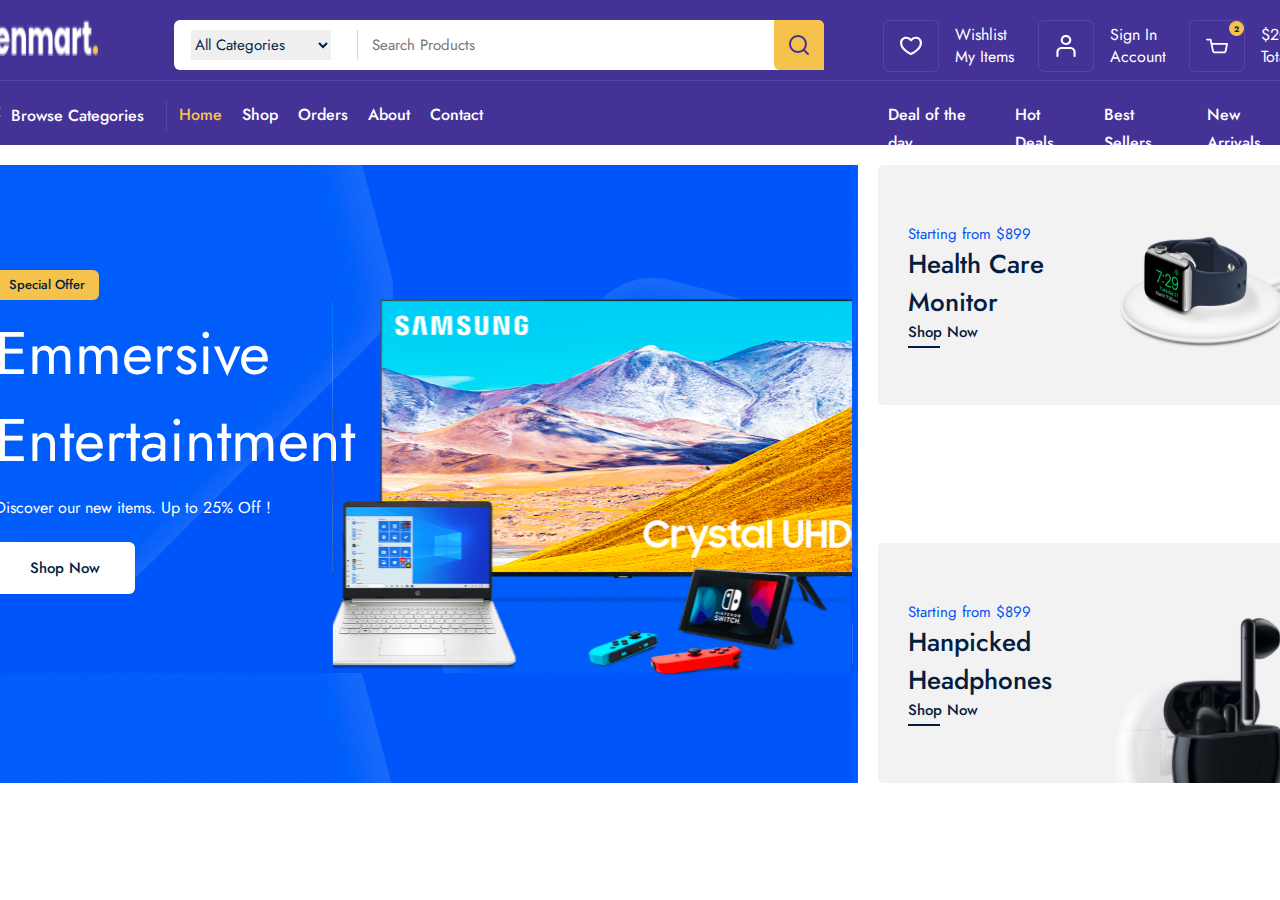
==== index.html @ 05a23b7d "feat: completed header frame" ====
<!DOCTYPE html>
<html>
    <head>
      <title>Zenmart</title>
      <link rel="stylesheet" href="./public/css/command.css">
      <link rel="stylesheet" href="./public/css/home.css"> 
      <link rel="preconnect" href="https://fonts.googleapis.com">
      <link rel="preconnect" href="https://fonts.gstatic.com" crossorigin>
      <link href="https://fonts.googleapis.com/css2?family=Jost:ital,wght@0,100..900;1,100..900&display=swap" rel="stylesheet">
    </head>
    <body>
        <div class="navbar_frame">
            <div class="container">
                <div class="navbar_top">
                    <a href="">
                        <img src="./public/images/Zenmart..png" alt="">
                    </a>
                    <div class="nav_search_frame">
                        <div class="search_box">
                            <div class="category_list">
                                <select>
                                    <option value="" selected>All Categories</option>
                                    <option value="">Computer</option>
                                    <option value="">Phones</option>
                                    <option value="">Earphones</option>
                                </select>
                            </div>
                            <input type="search" placeholder="Search Products">
                        </div>
                        <div class="search_icon_box">
                            <img src="./public/images/circle2017.svg" alt="">
                        </div>
                    </div>
                    <div class="nav_top_menu">
                        <a href="">
                            <div class="top_menu_box">
                                <div class="box_icon_box">
                                    <img src="./public/images/heart.svg" alt="">
                                </div>
                                <div class="box_info_box">
                                    <span>Wishlist</span>
                                    <strong>My Items</strong>
                                </div>
                            </div>
                        </a>
                        <a href="">
                            <div class="top_menu_box">
                                <div class="box_icon_box">
                                    <img src="./public/images/user.svg" alt="">
                                </div>
                                <div class="box_info_box">
                                    <span>Sign In</span>
                                    <strong>Account</strong>
                                </div>
                            </div>
                        </a>
                        <a href="">
                            <div class="top_menu_box">
                                <div class="box_icon_box">
                                    <div class="basket_count">2</div>
                                    <img src="./public/images/savatcha.svg" alt="">
                                </div>
                                <div class="box_info_box">
                                    <span>$200</span>
                                    <strong>Total</strong>
                                </div>
                            </div>
                        </a>
                    </div>
                </div>
                <div class="navbar_bott">
                    <div class="navbar_bott_menu_box">
                        <div class="browse_box">
                            <img src="./public/images/browse.svg" alt="">
                            <span>Browse Categories</span>
                        </div>
                        <div class="navbar_route_menu">
                            <div class="router_menu">
                                <a href="" class="active">Home</a>
                            </div>
                            <div class="router_menu">
                                <a href="">Shop</a>
                            </div>
                            <div class="router_menu">
                                <a href="">Orders</a>
                            </div>
                            <div class="router_menu">
                                <a href="">About</a>
                            </div>
                            <div class="router_menu">
                                <a href="">Contact</a>
                            </div>
                        </div>
                        <div class="sorting_menu">
                            <span>Deal of the day</span>
                            <span>Hot Deals</span>
                            <span>Best Sellers</span>
                            <span>New Arrivals</span>
                        </div>
                    </div>
                </div>
            </div>
        </div>
        
        <!-- Home page content starts here -->
        <div class="home_page">
          <div class="header_frame">
            <div class="container">
                <div class="header_left">
                    <div class="header_content">
                        <div>Special Offer</div>
                        <span>Emmersive Entertaintment</span>
                        <p>Discover our new items. Up to 25% Off !</p>
                        <a href="">Shop Now</a>
                        <img src="./public/images/header_img.svg" alt="">
                    </div>
                </div>
                <div class="header_right">
                    <div class="header_box">
                        <div class="box_left">
                            <span>Starting from $899</span>
                            <p>Health Care Monitor</p>
                            <a href="">Shop Now</a>
                            <div class="hover_border"></div>
                        </div>
                        <div class="box_right">
                            <img src="./public/images/smart_watch.svg">
                        </div>
                    </div>
                    <div class="header_box">
                        <div class="box_left">
                            <span>Starting from $899</span>
                            <p>Hanpicked Headphones</p>
                            <a href="">Shop Now</a>
                            <div class="hover_border"></div>
                        </div>
                        <div class="box_right">
                            <img src="./public/images/image 11.png">
                        </div>
                    </div>
                </div>
            </div>
          </div>  
        </div>
        
    </body>
</html>
---- public/css/command.css ----
html,
body {
    margin: 0;
    padding: 0;
}

a {
    text-decoration: none;
}

p {
    margin: 0;
}

.container {
    position: relative;
    padding: 20px 0px 14px;
    width: 1320px;
    height: auto;
    display: flex;
    flex-direction: column;
}

/*NAVBAR*/
.navbar_frame {
    position: relative;
    width: 100%;
    height: 145px;
    display: flex;
    flex-direction: row;
    justify-content: center;
    background: #443297;
}

.navbar_frame .container {
    padding: 20px 0px 14px;
    flex-direction: column;
}

.navbar_frame .navbar_top {
    width: 100%;
    height: 50px;

    display: flex;
    flex-direction: row;
    
}

.navbar_frame .navbar_top > a img {
    margin-right: 76px;
    height: 36px;
    width: 117px;
}

.navbar_frame .navbar_top .nav_search_frame {
    width: 650px;
    height: 50px;

    display: flex;
    flex-direction: row;
    align-items: center;
    background: #fff;
    border-radius: 6px;
}

.navbar_frame .navbar_top .search_box {
    padding: 10px 17px;
    width: auto;
    height: auto;

    display: flex;
    flex-direction: row;
    align-items: center;
}

.navbar_frame .search_box .category_list {
    width: 166px;
    height: 30px;

    display: flex;
    flex-direction: row;
    align-items: center;

    border-right: 1px solid #d6d6d6;
}

.navbar_frame .category_list select {
    width: 140px;
    height: 30px;

    border: none;
    outline: none;

    font-family: "Jost";
    font-style: normal;
    font-weight: 400;
    font-size: 15px;
    line-height: 22px;
    color: #041e42;
}

.navbar_frame .search_box input {
    margin-left: 12px;
    width: 387px;
    height: 22px;

    border: none;
    outline: none;

    font-family: "Jost";
    font-style: normal;
    font-weight: 400;
    font-size: 15px;
    line-height: 22px;
    color: #041e42;
}

.navbar_frame .nav_search_frame .search_icon_box {
    width: 50px;
    height: 50px;

    display: flex;
    align-items: center;
    justify-content: center;
    background: #f5c34b;
    border-radius: 0px 6px 0px;
}

.navbar_frame .search_icon_box img {
    width: 20px;
    height: 20px;
}

.navbar_frame .navbar_top .nav_top_menu {
    margin-left: 59px;
    width: 416px;
    height: 50px;

    display: flex;
    flex-direction: row;
    justify-content: space-between;
    
}

.navbar_frame .nav_top_menu .top_menu_box {
    display: flex;
    flex-direction: row;
    align-items: center;
    cursor: pointer;
}

.navbar_frame .top_menu_box .box_icon_box {
    position: relative;
    margin-right: 16px;
    width: 54px;
    height: 50px;

    display: flex;
    justify-content: center;
    align-items: center;

    border: 1px solid rgba(255, 255, 255, 0.1);
    border-radius: 6px;
}

.navbar_frame .box_icon_box img {
    width: 22px;
    height: 22px;
}

.navbar_frame .top_menu_box .box_info_box {
    display: flex;
    flex-direction: column;
    
}

.navbar_frame .box_info_box span {
    font-family: "Jost";
    font-style: normal;
    font-weight: 400;
    font-size: 16px;
    line-height: 22px;
    color: #ffffff;
}

.navbar_frame .box_info_box strong {
    font-family: "Jost";
    font-style: normal;
    font-weight: 400;
    font-size: 16px;
    line-height: 22px;
    color: #ffffff;
}

.navbar_frame .box_icon_box .basket_count {
    position: absolute;
    width: 15px;
    height: 15px;
    top: 0;
    right: 0;

    display: flex;
    align-items: center;
    justify-content: center;

    background: #f5c34b;
    border-radius: 50%;
     
    font-family: "Jost";
    font-style: normal;
    font-weight: 700;
    font-size: 8px;
    line-height: 10px;
    color: #0b1e40;

}

.navbar_frame .navbar_bott {
    position:absolute;
    margin-top: 60px;
    width: 100%;
    height: 50px;
   
    display: flex;
    flex-direction: row;
    border-top: 1px solid #5746a1;
}

.navbar_frame .navbar_bott .navbar_bott_menu_box {
    margin-top: 20px;
    width: auto;
    height: auto;

    display: flex;
    flex-direction: row;
}

.navbar_frame .navbar_bott_menu_box .browse_box {
    width: 185px;
    height: 30px;

    display: flex;
    flex-direction: row;
    align-items: center;
    border-right: 1px solid #5746a1;
}

.navbar_frame .browse_box img {
margin-right: 10px;
width: 20px;
height: 18px;
}

.navbar_frame .browse_box span {
    font-family: "Jost";
    font-style: normal;
    font-weight: 500;
    font-size: 16px;
    line-height: 28px;
    color: #ffffff;
}

.navbar_frame .navbar_bott_menu_box .navbar_route_menu {
    margin-left: 12px;
    width: 690px;
    display: flex;
    flex-direction: row;
}

.navbar_frame .navbar_route_menu .router_menu {
    margin-right: 20px;
    width: auto;
    height: 41px;
}

.navbar_frame .router_menu a {
    font-family: "Jost";
    font-style: normal;
    font-weight: 500;
    font-size: 16px;
    line-height: 28px;
    color: #ffffff;
    text-decoration: none;
}

.navbar_frame .router_menu a.active {
    color: #f5c34b;
}

.navbar_frame .navbar_bott_menu_box .sorting_menu {
    display: flex;
    flex-direction: row;
}

.navbar_frame .sorting_menu span {
    margin-left: 20px;
    font-family: "Jost";
    font-style: normal;
    font-weight: 500;
    font-size: 16px;
    line-height: 28px;
    color: #ffffff;
}

/* NAVABR END*/
---- public/css/home.css ----
.home_page {
    position: relative;
    display: flex;
    flex-direction: column;
    justify-content: center;
    align-items: center;
}

header_frame {
    position: relative;
    margin-top: 47px;
    width: 100%;
    height: auto;

    display: flex;
    /*flex-direction: row;*/
    justify-content: center;
}

.header_frame .container {
    flex-direction: row; 
}

.container .header_left {
    position: relative;
    padding: 15px;
    width: 875px;
    height: 588px;

    background-color: #0053f6;
    background-image: url(../images/header_bg.svg);
}

.header_left .header_content {
    margin-top: 90px;
    display: flex;
    flex-direction: column;
}

.header_content div {
    width: 104px;
    height: 30px;
    display: flex;
    justify-content: center;
    align-items: center;
    
    background: #f5c34b;
    border-radius: 6px;
    
    
    font-family: Jost;
    font-style: normal;
    font-weight: 500;
    font-size: 13px;
    line-height: 22px;
    color: #041e42;
}

.header_content span {
    margin-top: 10px;
    width: 428px;

    font-family: Jost;
    font-style: normal;
    font-weight: 400;
    font-size: 60px;
    line-height: 87px;
    color: #ffffff;
}

.header_content p {
    margin-top: 10px;
   

    font-family: Jost;
    font-style: normal;
    font-weight: 400;
    font-size: 16px;
    line-height: 28px;
    color: #ffffff;
}

.header_content a {
    margin-top: 20px;
    width: 140px;
    height: 52px;

    display: flex;
    align-items: center;
    justify-content: center;

    background: #ffffff;
    border-radius: 6px;

    font-family: Jost;
    font-style: normal;
    font-weight: 500;
    font-size: 15px;
    line-height: 22px;
    color: rgb(4, 30, 66);
}

.header_content img {
    position: absolute;
    right: 5px;
}

.container .header_right {
    position: relative;
    margin-left: 20px;
    display: flex;
    flex-direction: column;
    justify-content: space-between;
}

.header_right .header_box {
    width: 422px;
    height: 240px;

    display: flex;
    flex-direction: row;
    background: #f2f2f2;
    border-radius: 5px;
}

.header_right .box_left {
    margin-left: 30px;
    width: 50%;

    display: flex;
    flex-direction: column;
    justify-content: center;
}

.box_left span {
   font-family: "Jost"; 
   font-style: normal;
   font-weight: 400;
   font-size: 15px;
   line-height: 22px;
   color: #0053f6;

}

.box_left p {
    font-family: "Jost"; 
    font-style: normal;
    font-weight: 500;
    font-size: 26px;
    line-height: 38px;
    color: #041e42;
}

.box_left a {
    font-family: "Jost"; 
    font-style: normal;
    font-weight: 500;
    font-size: 15px;
    line-height: 22px;
    color: #041e42;
}

.box_left .hover_border {
    margin-top: 3px;
    width: 32px;
    height: 2px;

    background: #041e42;
}

.header_box .box_right {
    width: 50%;
}

.box_right img {
    width: 100%;
    height: 100%;
}
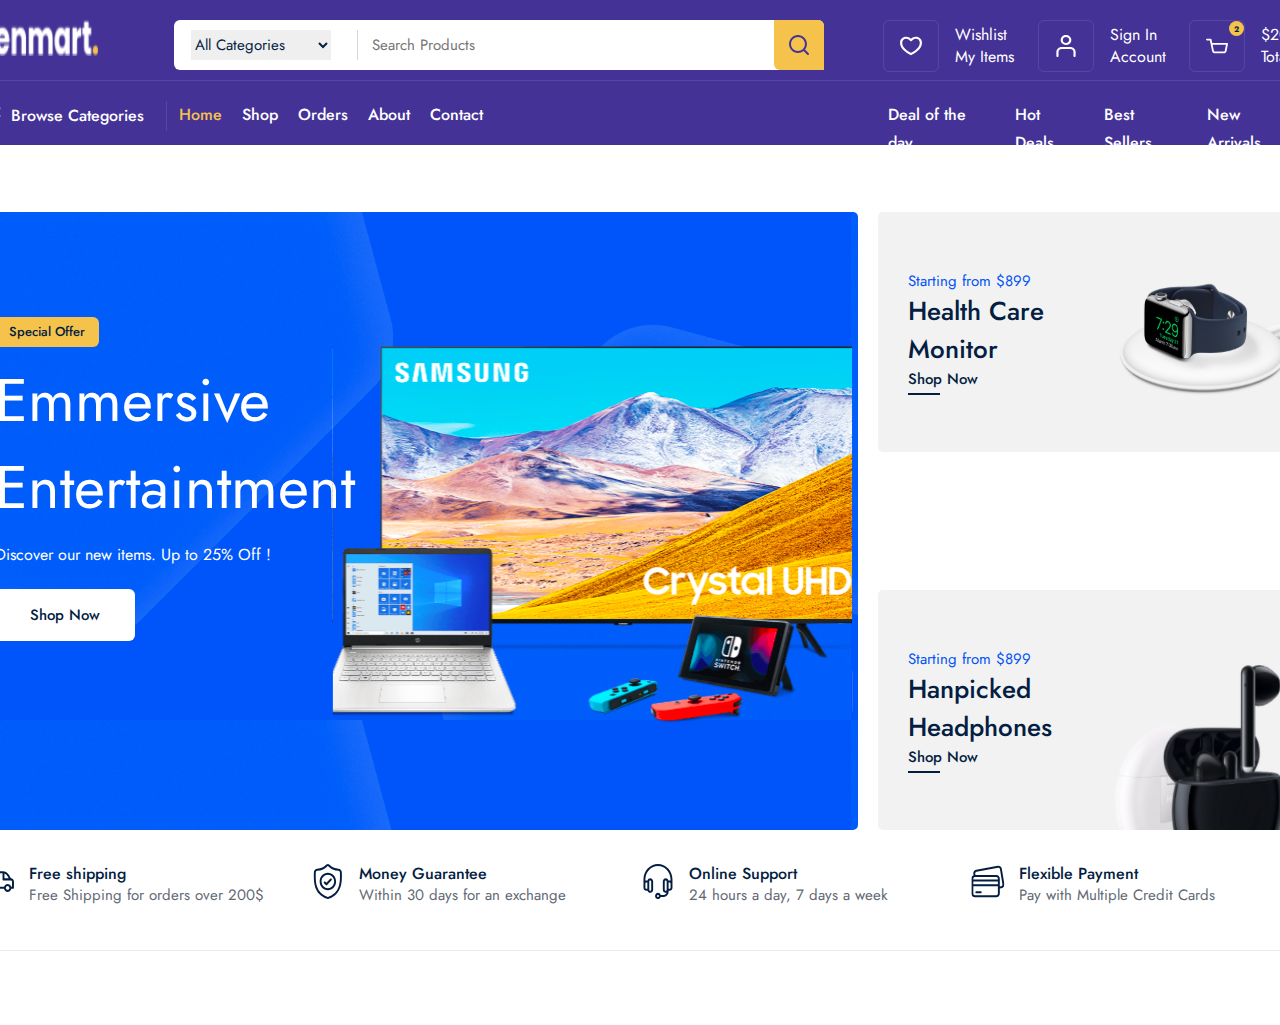
==== commit 3e0b8b9e: "feat: completed service frame" ====
--- a/index.html
+++ b/index.html
@@ -9,6 +9,7 @@
       <link href="https://fonts.googleapis.com/css2?family=Jost:ital,wght@0,100..900;1,100..900&display=swap" rel="stylesheet">
     </head>
     <body>
+        <!--Navbar Section -->
         <div class="navbar_frame">
             <div class="container">
                 <div class="navbar_top">
@@ -141,7 +142,40 @@
                 </div>
             </div>
           </div>  
+          <div class="service_frame">
+            <div class="container">
+                <div class="service_box">
+                    <img src="./public/images/track.svg" alt="">
+                    <div class="service_content">
+                        <span>Free shipping</span>
+                        <p>Free Shipping for orders over 200$</p>
+                    </div>
+                </div>
+                <div class="service_box">
+                    <img src="./public/images/icons/garantue.svg" alt="">
+                    <div class="service_content">
+                        <span>Money Guarantee</span>
+                        <p>Within 30 days for an exchange</p>
+                    </div>
+                </div>
+                <div class="service_box">
+                    <img src="./public/images/headphones.svg" alt="">
+                    <div class="service_content">
+                        <span>Online Support</span>
+                        <p>24 hours a day, 7 days a week</p>
+                    </div>
+                </div>
+                <div class="service_box">
+                    <img src="./public/images/icons/credit-card.svg" alt="">
+                    <div class="service_content">
+                        <span>Flexible Payment</span>
+                        <p>Pay with Multiple Credit Cards</p>
+                    </div>
+                </div>
+            </div>
+          </div>
         </div>
-        
+        <!--New Section starts here-->
+
     </body>
 </html>--- a/public/css/command.css
+++ b/public/css/command.css
@@ -23,7 +23,7 @@
 
 /*NAVBAR*/
 .navbar_frame {
-    position: relative;
+   position: relative;
     width: 100%;
     height: 145px;
     display: flex;
@@ -33,8 +33,10 @@
 }
 
 .navbar_frame .container {
+    
     padding: 20px 0px 14px;
     flex-direction: column;
+   
 }
 
 .navbar_frame .navbar_top {
@@ -301,5 +303,247 @@
     line-height: 28px;
     color: #ffffff;
 }
-
-/* NAVABR END*/+/* NAVBAR END*/
+
+/* HOME PAGE CSS*/
+
+.home_page {
+    position: relative;
+    display: flex;
+    flex-direction: column;
+    justify-content: center;
+    align-items: center;
+    padding-bottom: 60px;
+}
+
+.header_frame {
+    position: relative;
+    margin-top: 47px;
+    width: 100%;
+    height: auto;
+
+    display: flex;
+    /*flex-direction: row;*/
+    justify-content: center;
+}
+
+.header_frame .container {
+    flex-direction: row; 
+}
+
+.header_frame .container .header_left {
+    position: relative;
+    padding: 15px;
+    width: 875px;
+    height: 588px;
+
+    background-color: #0053f6;
+    background-image: url(../images/header_bg.svg);
+    border-radius: 5px;
+}
+
+.header_frame .header_left .header_content {
+    margin-top: 90px;
+    display: flex;
+    flex-direction: column;
+}
+
+.header_frame .header_content div {
+    width: 104px;
+    height: 30px;
+    display: flex;
+    justify-content: center;
+    align-items: center;
+    
+    background: #f5c34b;
+    border-radius: 6px;
+    
+    
+    font-family: Jost;
+    font-style: normal;
+    font-weight: 500;
+    font-size: 13px;
+    line-height: 22px;
+    color: #041e42;
+}
+
+.header_frame .header_content span {
+    margin-top: 10px;
+    width: 428px;
+
+    font-family: Jost;
+    font-style: normal;
+    font-weight: 400;
+    font-size: 60px;
+    line-height: 87px;
+    color: #ffffff;
+}
+
+.header_frame .header_content p {
+    margin-top: 10px;
+   
+
+    font-family: Jost;
+    font-style: normal;
+    font-weight: 400;
+    font-size: 16px;
+    line-height: 28px;
+    color: #ffffff;
+}
+
+.header_frame .header_content a {
+    margin-top: 20px;
+    width: 140px;
+    height: 52px;
+
+    display: flex;
+    align-items: center;
+    justify-content: center;
+
+    background: #ffffff;
+    border-radius: 6px;
+
+    font-family: Jost;
+    font-style: normal;
+    font-weight: 500;
+    font-size: 15px;
+    line-height: 22px;
+    color: rgb(4, 30, 66);
+}
+
+.header_frame .header_content img {
+    position: absolute;
+    right: 5px;
+}
+
+.header_frame .container .header_right {
+    position: relative;
+    margin-left: 20px;
+    display: flex;
+    flex-direction: column;
+    justify-content: space-between;
+}
+
+.header_frame .header_right .header_box {
+    width: 422px;
+    height: 240px;
+
+    display: flex;
+    flex-direction: row;
+    background: #f2f2f2;
+    border-radius: 5px;
+}
+
+.header_frame .header_right .box_left {
+    margin-left: 30px;
+    width: 50%;
+
+    display: flex;
+    flex-direction: column;
+    justify-content: center;
+}
+
+.header_frame .box_left span {
+   font-family: "Jost"; 
+   font-style: normal;
+   font-weight: 400;
+   font-size: 15px;
+   line-height: 22px;
+   color: #0053f6;
+
+}
+
+.header_frame .box_left p {
+    font-family: "Jost"; 
+    font-style: normal;
+    font-weight: 500;
+    font-size: 26px;
+    line-height: 38px;
+    color: #041e42;
+}
+
+.header_frame .box_left a {
+    font-family: "Jost"; 
+    font-style: normal;
+    font-weight: 500;
+    font-size: 15px;
+    line-height: 22px;
+    color: #041e42;
+}
+
+.header_frame .box_left .hover_border {
+    margin-top: 3px;
+    width: 32px;
+    height: 2px;
+
+    background: #041e42;
+}
+
+.header_frame .header_box .box_right {
+    width: 50%;
+}
+
+.header_frame .box_right img {
+    width: 100%;
+    height: 100%;
+}
+
+/*SERVICE FRAME SECTION*/
+
+.home_page .servive_frame {
+    position: relative;
+    margin-top: 30px;
+    width: 100%;
+    height: auto;
+
+    display: flex;
+    justify-content: center;
+   
+}
+
+.service_frame .container {
+    flex-direction: row;
+}
+
+
+.container .service_box {
+    width: 25%;
+    height: 86px;
+
+    display: flex;
+    flex-direction: row;
+
+    border-bottom: 1px solid #eaeaea;
+}
+
+.service_box img {
+    width: 35px;
+    height: 35px;
+}
+
+.service_box .service_content {
+    margin-left: 14px;
+    display: flex;
+    flex-direction: column;
+}
+
+.service_content span {
+    font-family: "Jost";
+    font-style: normal;
+    font-weight: 500;
+    font-size: 16px;
+    line-height: 20px;
+    color: #041e42;
+}
+
+.service_content p {
+    font-family: "Jost";
+    font-style: normal;
+    font-weight: 400;
+    font-size: 15px;
+    line-height: 22px;
+    color: #626974;
+}
+
+
+
--- a/public/css/home.css
+++ b/public/css/home.css
@@ -4,6 +4,8 @@
     flex-direction: column;
     justify-content: center;
     align-items: center;
+    padding-bottom: 60px;
+
 }
 
 header_frame {
@@ -177,4 +179,6 @@
     height: 100%;
 }
 
+/*SERVICE FRAME SECTION*/
 
+
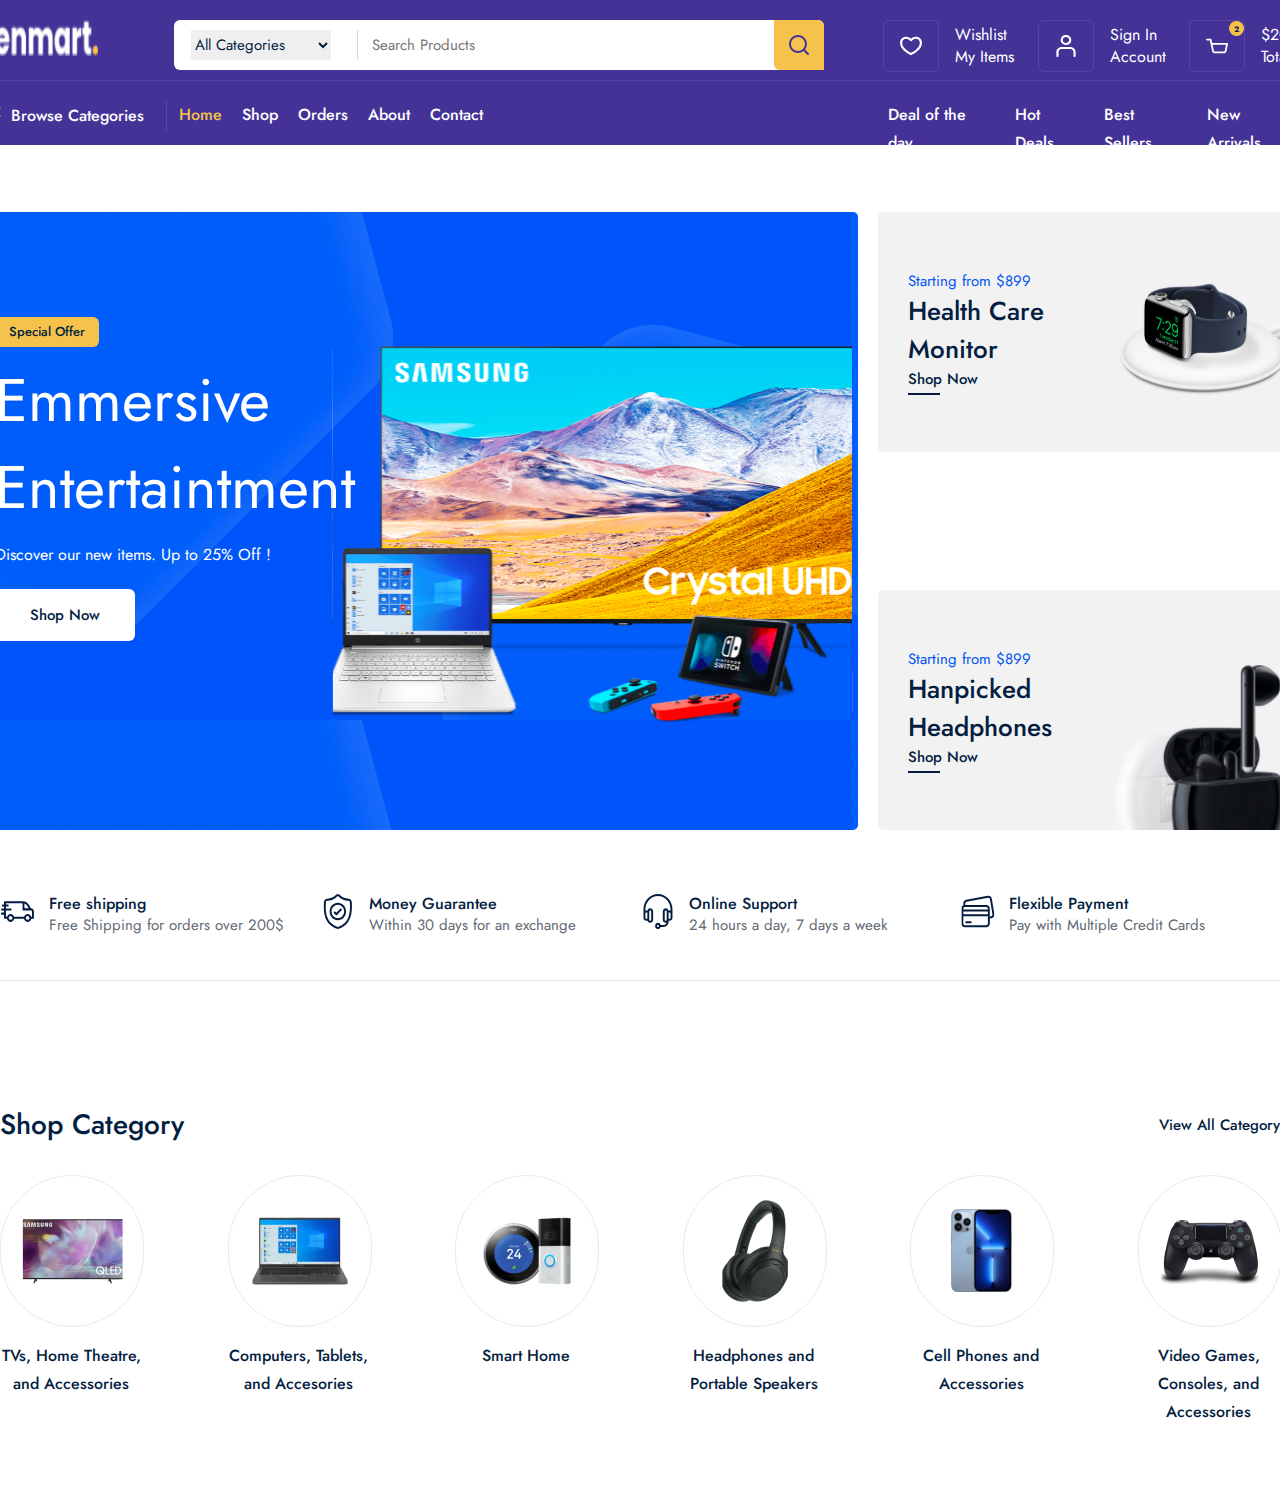
==== commit ee5da622: "feat: completed category section view" ====
--- a/index.html
+++ b/index.html
@@ -174,6 +174,52 @@
                 </div>
             </div>
           </div>
+          <div class="shop_category_frame">
+            <div class="container">
+                <div class="category_top">
+                    <span>Shop Category</span>
+                    <a href="">View All Category</a>
+                </div>
+                <div class="category_wrapper">
+                    <div class="category_box">
+                        <div class="category_img_box">
+                            <img src="./public/images/category/tv.png" alt="">
+                        </div>
+                        <span>TVs, Home Theatre, and Accessories</span>
+                    </div>
+                    <div class="category_box">
+                        <div class="category_img_box">
+                            <img src="./public/images/category/computer.png" alt="">
+                        </div>
+                        <span>Computers, Tablets, and Accesories</span>
+                    </div>
+                    <div class="category_box">
+                        <div class="category_img_box">
+                            <img src="./public/images/category/smart.png" alt="">
+                        </div>
+                        <span>Smart Home</span>
+                    </div>
+                    <div class="category_box">
+                        <div class="category_img_box">
+                            <img src="./public/images/category/headphone.png" alt="">
+                        </div>
+                        <span>Headphones and Portable Speakers</span>
+                    </div>
+                    <div class="category_box">
+                        <div class="category_img_box">
+                            <img src="./public/images/category/phone.png" alt="">
+                        </div>
+                        <span>Cell Phones and  Accessories</span>
+                    </div>
+                    <div class="category_box">
+                        <div class="category_img_box">
+                            <img src="./public/images/category/game.png" alt="">
+                        </div>
+                        <span>Video Games, Consoles, and Accessories</span>
+                    </div>
+                </div>
+            </div>
+          </div>
         </div>
         <!--New Section starts here-->
 
--- a/public/css/command.css
+++ b/public/css/command.css
@@ -490,7 +490,7 @@
 
 /*SERVICE FRAME SECTION*/
 
-.home_page .servive_frame {
+.home_page .service_frame {
     position: relative;
     margin-top: 30px;
     width: 100%;
@@ -506,7 +506,7 @@
 }
 
 
-.container .service_box {
+.service_frame .container .service_box {
     width: 25%;
     height: 86px;
 
@@ -516,18 +516,18 @@
     border-bottom: 1px solid #eaeaea;
 }
 
-.service_box img {
+.service_frame .service_box img {
     width: 35px;
     height: 35px;
 }
 
-.service_box .service_content {
+.service_frame .service_box .service_content {
     margin-left: 14px;
     display: flex;
     flex-direction: column;
 }
 
-.service_content span {
+.service_frame .service_content span {
     font-family: "Jost";
     font-style: normal;
     font-weight: 500;
@@ -536,7 +536,7 @@
     color: #041e42;
 }
 
-.service_content p {
+.service_frame .service_content p {
     font-family: "Jost";
     font-style: normal;
     font-weight: 400;
@@ -545,5 +545,96 @@
     color: #626974;
 }
 
-
-
+/*SHOP CATEGORY SECTION*/
+
+.shop_category_frame {
+   position: relative;
+   margin-top: 90px;
+   width: 100%;
+   height: auto;
+
+   display: flex;
+   justify-content: center;
+}
+
+.shop_category_frame .container {
+    flex-direction: column;
+}
+
+.container .category_top {
+    width: 100%;
+    height: auto;
+
+    display: flex;
+    flex-direction: row;
+    justify-content: space-between;
+    align-items: center;
+}
+
+.category_top span {
+    font-family: "Jost";
+    font-style: normal;
+    font-weight: 500;
+    font-size: 28px;
+    line-height: 40px;
+    color: #041e42;
+}
+
+.category_top a {
+    font-family: "Jost";
+    font-style: normal;
+    font-weight: 500;
+    font-size: 15px;
+    line-height: 22px;
+    color: #041e42;
+}
+
+.category_top a:hover {
+    border-bottom: 2px solid #041e42;
+}
+
+.container .category_wrapper {
+    margin-top: 30px;
+    width: 100%;
+    height: auto;
+
+    display: flex;
+    flex-direction: row;
+    justify-content: space-between;
+    text-align: center;
+}
+
+.category_wrapper .category_box {
+    width: 142px;
+    height: auto;
+
+    display: flex;
+    flex-direction: column;
+    cursor: pointer;
+}
+
+.category_box .category_img_box {
+    width: 100%;
+    height: 150px;
+
+    display: flex;
+    align-items: center;
+    justify-content: center;
+
+    border: 1px solid #eaeaea;
+    border-radius: 150px;
+}
+
+.category_box span {
+    margin-top: 15px;
+    font-family: "Jost";
+    font-style: normal;
+    font-weight: 500;
+    font-size: 16px;
+    line-height: 28px;
+    color: #041e42;
+}
+
+
+
+
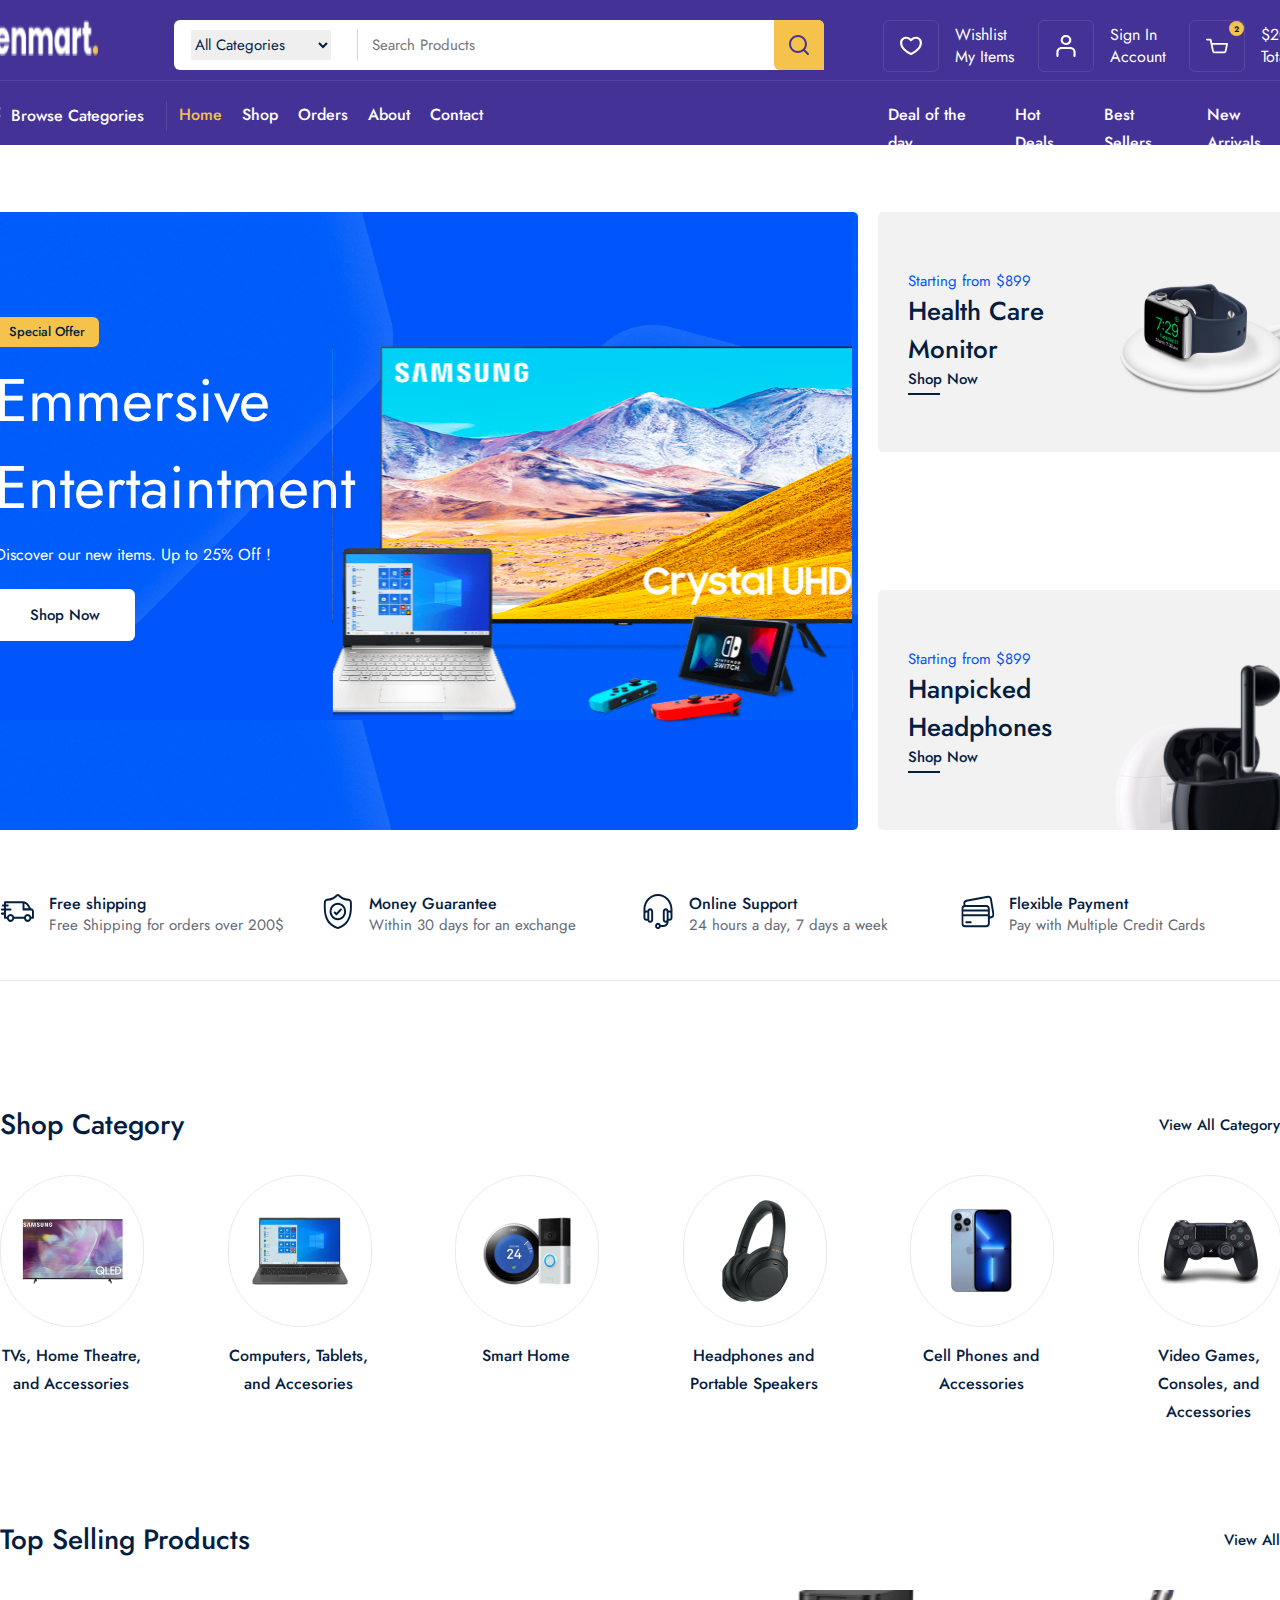
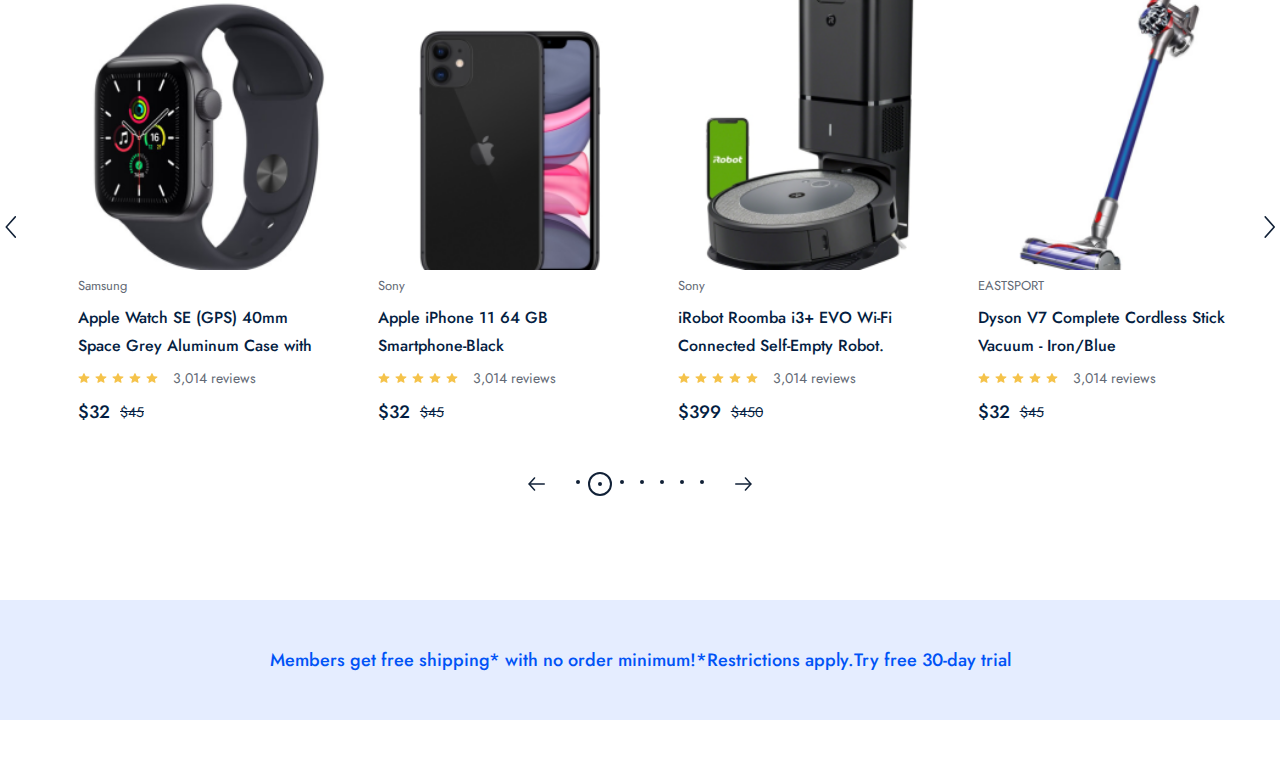
==== commit 86bd23f0: "feat:completed selling product and adv section" ====
--- a/index.html
+++ b/index.html
@@ -220,6 +220,187 @@
                 </div>
             </div>
           </div>
+          <div class="selling_product_frame">
+            <div class="container">
+                <div class="category_top">
+                    <span>Top Selling Products</span>
+                    <a href="">View All</a>
+                </div>
+                <div class="product_wrapper">
+                     <div class="next_prev_box">
+                        <img src="./public/images/icons/next.svg">
+                    </div> 
+                    <div class="product_boxes">
+                        <div class="product_box">
+                            <a href="">
+                                <div class="product_img_box" style="background: url(./public/images/products/watch.png);
+                                background-size: cover;
+                                "
+                                >
+                                <div class="hover_box">
+                                    <button>Add to Cart</button>
+                                </div>
+                              </div>
+                            </a>
+                            <div class="product_content_box">
+                                <span class="product_title">Samsung</span>
+                                <a href="">
+                                    <p class="product_desc">
+                                        Apple Watch SE (GPS) 40mm Space Grey Aluminum Case with
+                                    </p>
+                                </a>
+                                <div class="review_box">
+                                    <img src="./public/images/icons/review.svg">
+                                    <img src="./public/images/icons/review.svg">
+                                    <img src="./public/images/icons/review.svg">
+                                    <img src="./public/images/icons/review.svg">
+                                    <img src="./public/images/icons/review.svg">
+                                    <span>3,014 reviews</span>
+                                </div>
+                                <div class="price_box">
+                                    <strong>$32</strong>
+                                    <span>$45</span>
+                                </div>
+                            </div>
+                        </div>
+                        <div class="product_box">
+                            <a href="">
+                                <div class="product_img_box" style="background: url(./public/images/products/phone.png);
+                                background-size: cover;
+                                "
+                                >
+                                <div class="hover_box">
+                                    <button>Add to Cart</button>
+                                </div>
+                              </div>
+                            </a>
+                            <div class="product_content_box">
+                                <span class="product_title">Sony</span>
+                                <a href="">
+                                    <p class="product_desc">
+                                        Apple iPhone 11 64 GB Smartphone-Black
+                                    </p>
+                                </a>
+                                <div class="review_box">
+                                    <img src="./public/images/icons/review.svg">
+                                    <img src="./public/images/icons/review.svg">
+                                    <img src="./public/images/icons/review.svg">
+                                    <img src="./public/images/icons/review.svg">
+                                    <img src="./public/images/icons/review.svg">
+                                    <span>3,014 reviews</span>
+                                </div>
+                                <div class="price_box">
+                                    <strong>$32</strong>
+                                    <span>$45</span>
+                                </div>
+                            </div>
+                        </div>
+                        <div class="product_box">
+                            <a href="">
+                                <div class="product_img_box" style="background: url(./public/images/products/iRobot.png);
+                                background-size: cover;
+                                "
+                                >
+                                <div class="hover_box">
+                                    <button>Add to Cart</button>
+                                </div>
+                              </div>
+                            </a>
+                            <div class="product_content_box">
+                                <span class="product_title">Sony</span>
+                                <a href="">
+                                    <p class="product_desc">
+                                        iRobot Roomba i3+ EVO Wi-Fi Connected Self-Empty Robot.
+                                    </p>
+                                </a>
+                                <div class="review_box">
+                                    <img src="./public/images/icons/review.svg">
+                                    <img src="./public/images/icons/review.svg">
+                                    <img src="./public/images/icons/review.svg">
+                                    <img src="./public/images/icons/review.svg">
+                                    <img src="./public/images/icons/review.svg">
+                                    <span>3,014 reviews</span>
+                                </div>
+                                <div class="price_box">
+                                    <strong>$399</strong>
+                                    <span>$450</span>
+                                </div>
+                            </div>
+                        </div>
+                        <div class="product_box">
+                            <a href="">
+                                <div class="product_img_box" style="background: url(./public/images/products/dyson.png);
+                                background-size: cover;
+                                "
+                                >
+                                <div class="hover_box">
+                                    <button>Add to Cart</button>
+                                </div>
+                              </div>
+                            </a>
+                            <div class="product_content_box">
+                                <span class="product_title">EASTSPORT</span>
+                                <a href="">
+                                    <p class="product_desc">
+                                        Dyson V7 Complete Cordless Stick Vacuum - Iron/Blue
+                                    </p>
+                                </a>
+                                <div class="review_box">
+                                    <img src="./public/images/icons/review.svg">
+                                    <img src="./public/images/icons/review.svg">
+                                    <img src="./public/images/icons/review.svg">
+                                    <img src="./public/images/icons/review.svg">
+                                    <img src="./public/images/icons/review.svg">
+                                    <span>3,014 reviews</span>
+                                </div>
+                                <div class="price_box">
+                                    <strong>$32</strong>
+                                    <span>$45</span>
+                                </div>
+                            </div>
+                        </div>
+                        <div class="next_prev_box" style="transform: scaleX(-1);">
+                            <img src="./public/images/icons/next.svg">
+                        </div> 
+                    </div>
+                </div>
+                <div class="pagination_box">
+                    <div class="pagination_main">
+                      <img src="./public/images/icons/arrow-prev_next.svg">
+                      <div class="pagination_dot">
+                        <div class="dot">
+                            <div></div>
+                        </div>
+                        <div class="dot active">
+                            <div></div>
+                        </div>
+                        <div class="dot">
+                            <div></div>
+                        </div>
+                        <div class="dot">
+                            <div></div>
+                        </div>
+                        <div class="dot">
+                            <div></div>
+                        </div>
+                        <div class="dot">
+                            <div></div>
+                        </div>
+                        <div class="dot">
+                            <div></div>
+                        </div>
+                      </div>
+                      <img 
+                      src="./public/images/icons/arrow-prev_next.svg" alt=""
+                      style="transform: scaleX(-1);"
+                      >
+                    </div>
+                </div>
+            </div>
+          </div>
+          <div class="adv_frame">
+            Members get free shipping* with no order minimum!*Restrictions apply.Try free 30-day trial
+          </div>
         </div>
         <!--New Section starts here-->
 
--- a/public/css/command.css
+++ b/public/css/command.css
@@ -315,6 +315,98 @@
     align-items: center;
     padding-bottom: 60px;
 }
+
+/*Put here  !!!!!!!!!! */
+.container .category_top {
+    width: 100%;
+    height: auto;
+
+    display: flex;
+    flex-direction: row;
+    justify-content: space-between;
+    align-items: center;
+}
+
+.container .category_top span {
+    font-family: "Jost";
+    font-style: normal;
+    font-weight: 500;
+    font-size: 28px;
+    line-height: 40px;
+    text-transform: capitalize;
+    color: #041e42;
+}
+
+
+.container .category_top a {
+    font-family: "Jost";
+    font-style: normal;
+    font-weight: 500;
+    font-size: 15px;
+    line-height: 22px;
+    text-transform: capitalize;
+    color: #041e42;
+}
+
+.container .category_top a:hover {
+    border-bottom: 2px solid #041e42;
+}
+
+/* FOR PAGINATION*/
+
+.container .pagination_box {
+    margin-top: 30px;
+    width: 100%;
+    height: auto;
+
+    display: flex;
+    flex-direction: row;
+    justify-content: center;
+}
+
+.container .pagination_box .pagination_main {
+    width: auto;
+    height: 24px;
+
+    display: flex;
+    flex-direction: row;
+    align-items: center;  
+}
+
+.container .pagination_main img {
+    cursor: pointer;
+}
+
+.container .pagination_main .pagination_dot {
+    margin: 0 20px;
+    display: flex;
+    flex-direction: row;
+}
+
+.container .pagination_dot .dot {
+    width: 20px;
+    height: 20px;
+
+    display: flex;
+    align-items: center;
+    justify-content: center;
+
+    border-radius: 50%;
+}
+
+.container .pagination_dot .dot.active {
+    border: 2px solid #112137;
+}
+
+
+.container .pagination_dot .dot div {
+    width: 4px;
+    height: 4px;
+    background: #112137;
+    border-radius: 50%;
+}
+
+
 
 .header_frame {
     position: relative;
@@ -561,39 +653,8 @@
     flex-direction: column;
 }
 
-.container .category_top {
-    width: 100%;
-    height: auto;
-
-    display: flex;
-    flex-direction: row;
-    justify-content: space-between;
-    align-items: center;
-}
-
-.category_top span {
-    font-family: "Jost";
-    font-style: normal;
-    font-weight: 500;
-    font-size: 28px;
-    line-height: 40px;
-    color: #041e42;
-}
-
-.category_top a {
-    font-family: "Jost";
-    font-style: normal;
-    font-weight: 500;
-    font-size: 15px;
-    line-height: 22px;
-    color: #041e42;
-}
-
-.category_top a:hover {
-    border-bottom: 2px solid #041e42;
-}
-
-.container .category_wrapper {
+
+.shop_category_frame .container .category_wrapper {
     margin-top: 30px;
     width: 100%;
     height: auto;
@@ -604,7 +665,7 @@
     text-align: center;
 }
 
-.category_wrapper .category_box {
+.shop_category_frame .category_wrapper .category_box {
     width: 142px;
     height: auto;
 
@@ -613,7 +674,7 @@
     cursor: pointer;
 }
 
-.category_box .category_img_box {
+.shop_category_frame .category_box .category_img_box {
     width: 100%;
     height: 150px;
 
@@ -625,7 +686,7 @@
     border-radius: 150px;
 }
 
-.category_box span {
+.shop_category_frame .category_box span {
     margin-top: 15px;
     font-family: "Jost";
     font-style: normal;
@@ -635,6 +696,207 @@
     color: #041e42;
 }
 
-
-
-
+/*SELLING PRODUCT FRAME*/
+
+.selling_product_frame {
+    position: relative;
+    margin-top: 60px;
+    width: 100%;
+    height: auto;
+
+    display: flex;
+    flex-direction: row;
+    justify-content: center;
+}
+
+.selling_product_frame .container {
+    flex-direction: column;
+}
+
+.selling_product_frame .container .product_wrapper {
+    position: relative;
+    margin-top: 30px;
+    width: 100%;
+    height: auto;
+
+    display: flex;
+    flex-direction: row;
+    justify-content: space-between;
+}
+
+.selling_product_frame .product_wrapper .next_prev_box {
+    width: 25px;
+}
+
+.selling_product_frame .next_prev_box img {
+    position: absolute;
+    top: 50%;
+    cursor: pointer;
+}
+
+.selling_product_frame .product_wrapper .product_boxes {
+    position: relative;
+    width: 1224px;
+    height: 452px;
+
+    display: flex;
+    flex-direction: row;
+}
+
+.selling_product_frame .product_boxes .product_box {
+    width: 306px;
+    height: 100%;
+
+    display: flex;
+    flex-direction: column;
+    cursor: pointer;
+}
+
+.selling_product_frame .product_box .product_img_box {
+    width: 100%;
+    height: 280px;
+}
+
+.selling_product_frame .product_img_box .hover_box {
+    display: none;
+    width: 100%;
+    height: 100%;
+
+    flex-direction: column;
+    justify-content: flex-end;
+    align-items: center;
+
+   
+}
+
+.selling_product_frame .hover_box button {
+    margin-bottom: 10px;
+    width: 260px;
+    height: 50px;
+
+    display: flex;
+    align-items: center;
+    justify-content: center;
+    outline: none;
+    border: none;
+    
+    background: #0053f6;
+    box-shadow: 0px 5px 20px rgba(0, 83, 246, 0,1);
+    border-radius: 6px;
+
+    font-family: "Jost";
+    font-style: normal;
+    font-weight: 500;
+    font-size: 15px;
+    line-height: 22px;
+
+    color: #ffffff;   
+}
+
+.selling_product_frame .product_img_box:hover .hover_box {
+    display: flex;
+
+   
+}
+
+.selling_product_frame .product_box .product_content_box {
+    padding: 5px 22px;
+    width: 100%;
+    height: auto;
+    box-sizing: border-box;
+}
+
+.selling_product_frame .product_content_box .product_title {
+    font-family: "Jost";
+    font-style: normal;
+    font-weight: 400;
+    font-size: 13px;
+    line-height: 22px;
+    color: #626974;   
+}
+
+.selling_product_frame .product_content_box .product_desc {
+    margin-top: 7px;
+    height: 56px;
+    font-family: "Jost";
+    font-style: normal;
+    font-weight: 500;
+    font-size: 16px;
+    line-height: 28px;
+    overflow: hidden;
+    color: #041e42;   
+}
+
+.selling_product_frame .product_content_box .review_box {
+    margin-top: 7px;
+    display: flex;
+    flex-direction: row;
+    align-items: center;
+}
+
+.selling_product_frame .review_box img {
+    margin-right: 5px;
+}
+
+.selling_product_frame .review_box span {
+    margin-left: 10px;
+    font-family: "Jost";
+    font-style: normal;
+    font-weight: 400;
+    font-size: 14px;
+    line-height: 22px;
+    color: #626974;   
+}
+
+.selling_product_frame .product_content_box .price_box {
+    margin-top: 10px;
+    display: flex;
+    flex-direction: row;
+    align-items: center;
+}
+
+.selling_product_frame .price_box strong {
+    font-family: "Jost";
+    font-style: normal;
+    font-weight: 500;
+    font-size: 18px;
+    line-height: 26px;
+    color: #041e42;  
+}
+
+.selling_product_frame .price_box span {
+    margin-left: 10px;
+    font-family: "Jost";
+    font-style: normal;
+    font-weight: 400;
+    font-size: 14px;
+    line-height: 22px;
+    text-decoration-line: line-through;
+    color: #041e42;  
+}
+
+.home_page .adv_frame {
+    margin-top: 90px;
+    width: 100%;
+    height: 120px;
+
+    display: flex;
+    align-items: center;
+    justify-content: center;
+    background-color: #e5edff;
+
+    font-family: "Jost";
+    font-style: normal;
+    font-weight: 500;
+    font-size: 18px;
+    line-height: 26px;
+   
+    color: #0053f6;
+}
+
+
+
+
+
+
+
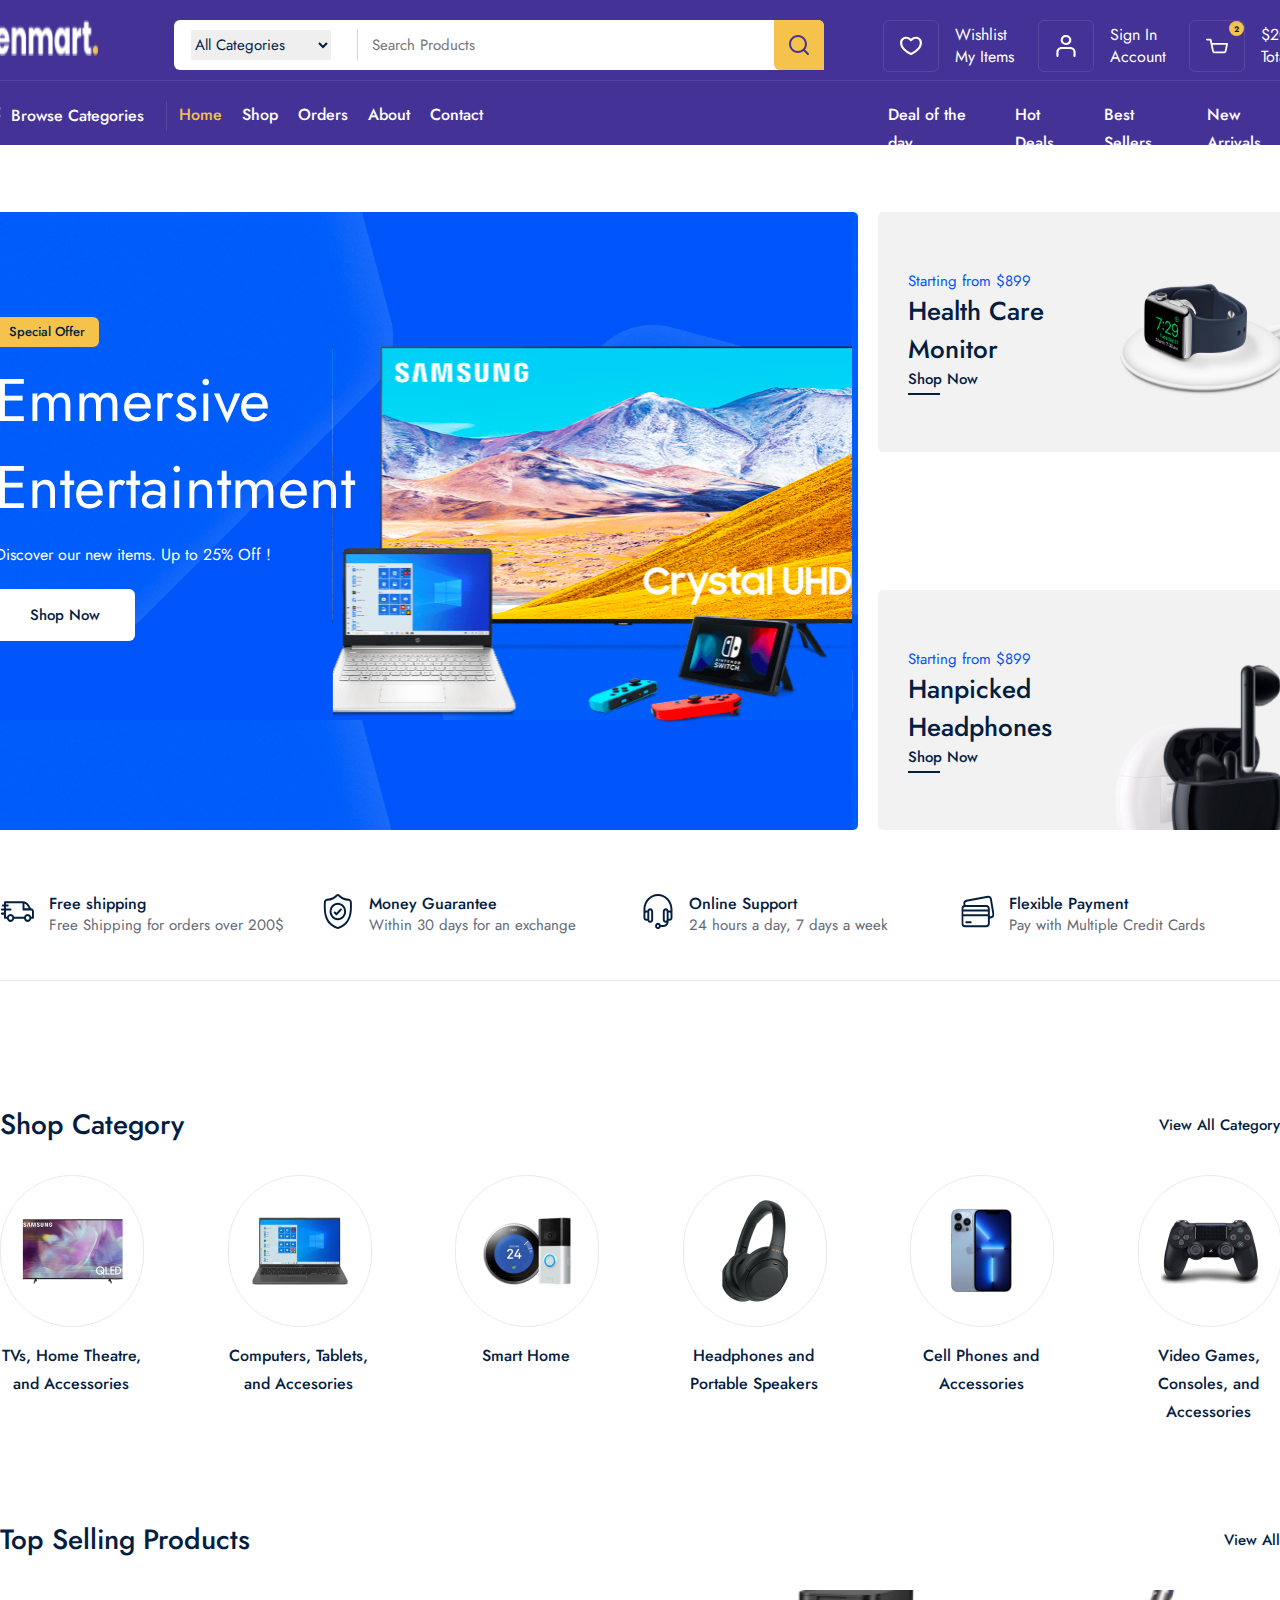
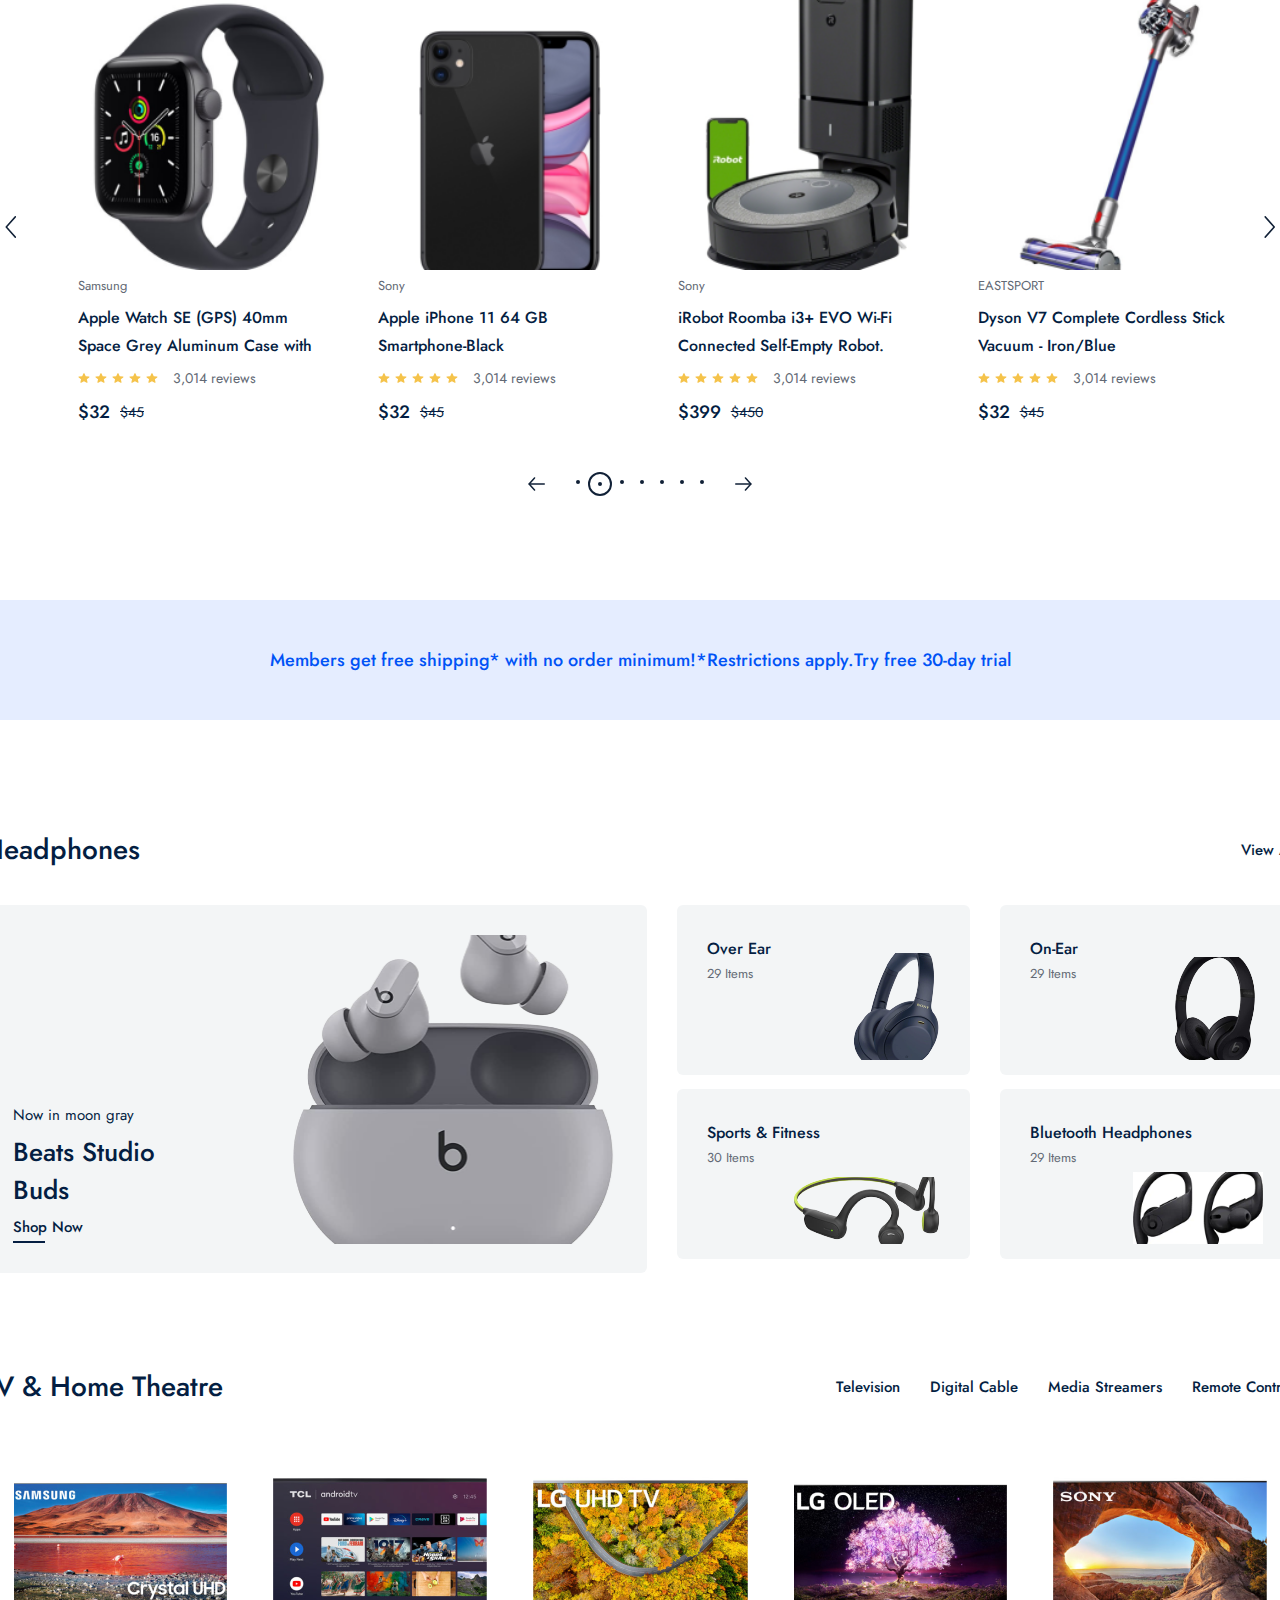
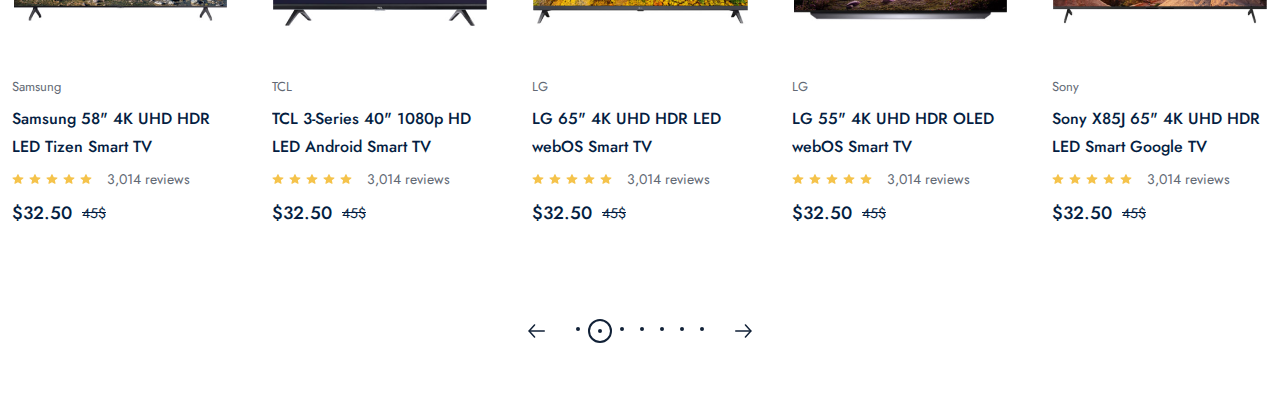
==== commit cdee32a2: "feat:completed unit 8 and 9" ====
--- a/index.html
+++ b/index.html
@@ -401,6 +401,245 @@
           <div class="adv_frame">
             Members get free shipping* with no order minimum!*Restrictions apply.Try free 30-day trial
           </div>
+          <div class="spec_product_frame">
+            <div class="container">
+                <div class="category_top">
+                    <span>Headphones</span>
+                    <a href="">View All</a>
+                </div>
+                <div class="spec_product_wrapper">
+                    <div class="big_product_box">
+                        <div class="big_product_content">
+                            <span>Now in moon gray</span>
+                            <p>Beats Studio Buds</p>
+                            <a href="">Shop Now</a>
+                            <div class="hover_border"></div>
+                        </div>
+                        <img src="./public/images/products/headphone_big.png" alt="">
+                    </div>
+                    <div class="small_product_wrapper">
+                        <div class="small_product_box">
+                            <div class="small_product_content">
+                                <strong>Over Ear</strong>
+                                <span>29 Items</span>
+                            </div>
+                            <img src="./public/images/products/sony_headphone.png">
+                        </div>
+                        <div class="small_product_box">
+                            <div class="small_product_content">
+                                <strong>On-Ear</strong>
+                                <span>29 Items</span>
+                            </div>
+                            <img src="./public/images/products/on-ear.png">
+                        </div>
+                        <div class="small_product_box">
+                            <div class="small_product_content">
+                                <strong>Sports & Fitness</strong>
+                                <span>30 Items</span>
+                            </div>
+                            <img src="./public/images/products/fitness_headphone.png">
+                        </div>
+                        <div class="small_product_box">
+                            <div class="small_product_content">
+                                <strong>Bluetooth Headphones</strong>
+                                <span>29 Items</span>
+                            </div>
+                            <img src="./public/images/products/naushniklar.svg">
+                        </div>
+                    </div>
+                </div>
+            </div>
+          </div>
+          <div class="tv_frame">
+            <div class="container">
+                <div class="category_top">
+                    <span>TV & Home Theatre</span>
+                    <div>
+                        <a href="">Television</a>
+                        <a href="">Digital Cable</a>
+                        <a href="">Media Streamers</a>
+                        <a href="">Remote Controls</a>
+                    </div>
+                </div>
+                <div class="tv_wrapper">
+                    <div class="next_prev_box">
+                        <img src="./public/images/icons/next.svg">
+                    </div> 
+                    <div class="tv_product_boxes">
+                        <div class="tv_product_box">
+                            <div class="tv_product_img">
+                                <a href="">
+                                    <img src="./public/images/products/samsung_tv.png">
+                                </a>
+                            </div>
+                            <div class="product_content_box">
+                                <span class="product_title">Samsung</span>
+                                <a href="./product/chosenProduct.html">
+                                    <p class="product_desc">
+                                        Samsung 58" 4K UHD HDR LED Tizen Smart TV
+                                    </p>
+                                </a>
+                                <div class="review_box">
+                                    <img src="./public/images/icons/review.svg">
+                                    <img src="./public/images/icons/review.svg">
+                                    <img src="./public/images/icons/review.svg">
+                                    <img src="./public/images/icons/review.svg">
+                                    <img src="./public/images/icons/review.svg">
+                                    <span>3,014 reviews</span>
+                                </div>
+                                <div class="price_box">
+                                    <strong>$32.50</strong>
+                                    <span>45$</span>
+                                </div>
+                            </div>
+                        </div> 
+                        <div class="tv_product_box">
+                            <div class="tv_product_img">
+                                <a href="">
+                                    <img src="./public/images/products/tcl.png">
+                                </a>
+                            </div>
+                            <div class="product_content_box">
+                                <span class="product_title">TCL</span>
+                                <a href="./product/chosenProduct.html">
+                                    <p class="product_desc">
+                                        TCL 3-Series 40" 1080p HD LED Android Smart TV (40S334-CA)
+                                    </p>
+                                </a>
+                                <div class="review_box">
+                                    <img src="./public/images/icons/review.svg">
+                                    <img src="./public/images/icons/review.svg">
+                                    <img src="./public/images/icons/review.svg">
+                                    <img src="./public/images/icons/review.svg">
+                                    <img src="./public/images/icons/review.svg">
+                                    <span>3,014 reviews</span>
+                                </div>
+                                <div class="price_box">
+                                    <strong>$32.50</strong>
+                                    <span>45$</span>
+                                </div>
+                            </div>
+                        </div>
+                        <div class="tv_product_box">
+                            <div class="tv_product_img">
+                                <a href="">
+                                    <img src="./public/images/products/LG-UHD.png">
+                                </a>
+                            </div>
+                            <div class="product_content_box">
+                                <span class="product_title">LG</span>
+                                <a href="./product/chosenProduct.html">
+                                    <p class="product_desc">
+                                        LG 65" 4K UHD HDR LED webOS Smart TV
+                                    </p>
+                                </a>
+                                <div class="review_box">
+                                    <img src="./public/images/icons/review.svg">
+                                    <img src="./public/images/icons/review.svg">
+                                    <img src="./public/images/icons/review.svg">
+                                    <img src="./public/images/icons/review.svg">
+                                    <img src="./public/images/icons/review.svg">
+                                    <span>3,014 reviews</span>
+                                </div>
+                                <div class="price_box">
+                                    <strong>$32.50</strong>
+                                    <span>45$</span>
+                                </div>
+                            </div>
+                        </div>
+                        <div class="tv_product_box">
+                            <div class="tv_product_img">
+                                <a href="">
+                                    <img src="./public/images/products/LG-OLED.png">
+                                </a>
+                            </div>
+                            <div class="product_content_box">
+                                <span class="product_title">LG</span>
+                                <a href="./product/chosenProduct.html">
+                                    <p class="product_desc">
+                                        LG 55" 4K UHD HDR OLED webOS Smart TV 
+                                    </p>
+                                </a>
+                                <div class="review_box">
+                                    <img src="./public/images/icons/review.svg">
+                                    <img src="./public/images/icons/review.svg">
+                                    <img src="./public/images/icons/review.svg">
+                                    <img src="./public/images/icons/review.svg">
+                                    <img src="./public/images/icons/review.svg">
+                                    <span>3,014 reviews</span>
+                                </div>
+                                <div class="price_box">
+                                    <strong>$32.50</strong>
+                                    <span>45$</span>
+                                </div>
+                            </div>
+                        </div>
+                        <div class="tv_product_box">
+                            <div class="tv_product_img">
+                                <a href="">
+                                    <img src="./public/images/products/SONY-TV.png">
+                                </a>
+                            </div>
+                            <div class="product_content_box">
+                                <span class="product_title">Sony</span>
+                                <a href="./product/chosenProduct.html">
+                                    <p class="product_desc">
+                                        Sony X85J 65" 4K UHD HDR LED Smart Google TV (KD65X85J)
+                                    </p>
+                                </a>
+                                <div class="review_box">
+                                    <img src="./public/images/icons/review.svg">
+                                    <img src="./public/images/icons/review.svg">
+                                    <img src="./public/images/icons/review.svg">
+                                    <img src="./public/images/icons/review.svg">
+                                    <img src="./public/images/icons/review.svg">
+                                    <span>3,014 reviews</span>
+                                </div>
+                                <div class="price_box">
+                                    <strong>$32.50</strong>
+                                    <span>45$</span>
+                                </div>
+                            </div>
+                        </div>
+                    </div>
+                    <div class="next_prev_box" style="transform: scaleX(-1);">
+                        <img src="./public/images/icons/next.svg">
+                    </div> 
+                </div>
+                <div class="pagination_box">
+                    <div class="pagination_main">
+                      <img src="./public/images/icons/arrow-prev_next.svg">
+                      <div class="pagination_dot">
+                        <div class="dot">
+                            <div></div>
+                        </div>
+                        <div class="dot active">
+                            <div></div>
+                        </div>
+                        <div class="dot">
+                            <div></div>
+                        </div>
+                        <div class="dot">
+                            <div></div>
+                        </div>
+                        <div class="dot">
+                            <div></div>
+                        </div>
+                        <div class="dot">
+                            <div></div>
+                        </div>
+                        <div class="dot">
+                            <div></div>
+                        </div>
+                      </div>
+                      <img 
+                      src="./public/images/icons/arrow-prev_next.svg" alt=""
+                      style="transform: scaleX(-1);"
+                      >
+                    </div>
+                </div>
+            </div>
+          </div>
         </div>
         <!--New Section starts here-->
 
--- a/public/css/command.css
+++ b/public/css/command.css
@@ -327,6 +327,12 @@
     align-items: center;
 }
 
+.container .category_top div {
+    display: flex;
+    flex-direction: row;
+
+}
+
 .container .category_top span {
     font-family: "Jost";
     font-style: normal;
@@ -339,6 +345,7 @@
 
 
 .container .category_top a {
+    margin-left: 30px;
     font-family: "Jost";
     font-style: normal;
     font-weight: 500;
@@ -406,8 +413,164 @@
     border-radius: 50%;
 }
 
-
-
+/* PAGINATION END*/
+
+
+.container .hover_border {
+    margin-top: 3px;
+    width: 32px;
+    height: 2px;
+
+    background: #041e42;
+}
+
+.container .next_prev_box {
+    width: 25px;
+}
+
+.container .next_prev_box img {
+    position: absolute;
+    top: 50%;
+    cursor: pointer;
+}
+
+/* PRODUCT CARD*/
+
+.container .product_boxes .product_box {
+    width: 306px;
+    height: 100%;
+
+    display: flex;
+    flex-direction: column;
+    cursor: pointer;
+}
+
+.container .product_box .product_img_box {
+    width: 100%;
+    height: 280px;
+}
+
+.container .product_img_box .hover_box {
+    display: none;
+    width: 100%;
+    height: 100%;
+
+    flex-direction: column;
+    justify-content: flex-end;
+    align-items: center;
+
+   
+}
+
+.container .hover_box button {
+    margin-bottom: 10px;
+    width: 260px;
+    height: 50px;
+
+    display: flex;
+    align-items: center;
+    justify-content: center;
+    outline: none;
+    border: none;
+    
+    background: #0053f6;
+    box-shadow: 0px 5px 20px rgba(0, 83, 246, 0,1);
+    border-radius: 6px;
+
+    font-family: "Jost";
+    font-style: normal;
+    font-weight: 500;
+    font-size: 15px;
+    line-height: 22px;
+
+    color: #ffffff;   
+}
+
+.container .product_img_box:hover .hover_box {
+    display: flex;
+
+   
+}
+
+.container  .product_content_box {
+    padding: 5px 22px;
+    width: 100%;
+    height: auto;
+    box-sizing: border-box;
+}
+
+.container .product_content_box .product_title {
+    font-family: "Jost";
+    font-style: normal;
+    font-weight: 400;
+    font-size: 13px;
+    line-height: 22px;
+    color: #626974;   
+}
+
+.container .product_content_box .product_desc {
+    margin-top: 7px;
+    height: 56px;
+    font-family: "Jost";
+    font-style: normal;
+    font-weight: 500;
+    font-size: 16px;
+    line-height: 28px;
+    overflow: hidden;
+    color: #041e42;   
+}
+
+.container .product_content_box .review_box {
+    margin-top: 7px;
+    display: flex;
+    flex-direction: row;
+    align-items: center;
+}
+
+.container .review_box img {
+    margin-right: 5px;
+}
+
+.container .review_box span {
+    margin-left: 10px;
+    font-family: "Jost";
+    font-style: normal;
+    font-weight: 400;
+    font-size: 14px;
+    line-height: 22px;
+    color: #626974;   
+}
+
+.container .product_content_box .price_box {
+    margin-top: 10px;
+    display: flex;
+    flex-direction: row;
+    align-items: center;
+}
+
+.container .price_box strong {
+    font-family: "Jost";
+    font-style: normal;
+    font-weight: 500;
+    font-size: 18px;
+    line-height: 26px;
+    color: #041e42;  
+}
+
+.container .price_box span {
+    margin-left: 10px;
+    font-family: "Jost";
+    font-style: normal;
+    font-weight: 400;
+    font-size: 14px;
+    line-height: 22px;
+    text-decoration-line: line-through;
+    color: #041e42;  
+}
+
+
+
+     /* HEADER FRAME*/
 .header_frame {
     position: relative;
     margin-top: 47px;
@@ -563,14 +726,6 @@
     color: #041e42;
 }
 
-.header_frame .box_left .hover_border {
-    margin-top: 3px;
-    width: 32px;
-    height: 2px;
-
-    background: #041e42;
-}
-
 .header_frame .header_box .box_right {
     width: 50%;
 }
@@ -724,15 +879,7 @@
     justify-content: space-between;
 }
 
-.selling_product_frame .product_wrapper .next_prev_box {
-    width: 25px;
-}
-
-.selling_product_frame .next_prev_box img {
-    position: absolute;
-    top: 50%;
-    cursor: pointer;
-}
+/**/
 
 .selling_product_frame .product_wrapper .product_boxes {
     position: relative;
@@ -743,137 +890,8 @@
     flex-direction: row;
 }
 
-.selling_product_frame .product_boxes .product_box {
-    width: 306px;
-    height: 100%;
-
-    display: flex;
-    flex-direction: column;
-    cursor: pointer;
-}
-
-.selling_product_frame .product_box .product_img_box {
-    width: 100%;
-    height: 280px;
-}
-
-.selling_product_frame .product_img_box .hover_box {
-    display: none;
-    width: 100%;
-    height: 100%;
-
-    flex-direction: column;
-    justify-content: flex-end;
-    align-items: center;
-
-   
-}
-
-.selling_product_frame .hover_box button {
-    margin-bottom: 10px;
-    width: 260px;
-    height: 50px;
-
-    display: flex;
-    align-items: center;
-    justify-content: center;
-    outline: none;
-    border: none;
-    
-    background: #0053f6;
-    box-shadow: 0px 5px 20px rgba(0, 83, 246, 0,1);
-    border-radius: 6px;
-
-    font-family: "Jost";
-    font-style: normal;
-    font-weight: 500;
-    font-size: 15px;
-    line-height: 22px;
-
-    color: #ffffff;   
-}
-
-.selling_product_frame .product_img_box:hover .hover_box {
-    display: flex;
-
-   
-}
-
-.selling_product_frame .product_box .product_content_box {
-    padding: 5px 22px;
-    width: 100%;
-    height: auto;
-    box-sizing: border-box;
-}
-
-.selling_product_frame .product_content_box .product_title {
-    font-family: "Jost";
-    font-style: normal;
-    font-weight: 400;
-    font-size: 13px;
-    line-height: 22px;
-    color: #626974;   
-}
-
-.selling_product_frame .product_content_box .product_desc {
-    margin-top: 7px;
-    height: 56px;
-    font-family: "Jost";
-    font-style: normal;
-    font-weight: 500;
-    font-size: 16px;
-    line-height: 28px;
-    overflow: hidden;
-    color: #041e42;   
-}
-
-.selling_product_frame .product_content_box .review_box {
-    margin-top: 7px;
-    display: flex;
-    flex-direction: row;
-    align-items: center;
-}
-
-.selling_product_frame .review_box img {
-    margin-right: 5px;
-}
-
-.selling_product_frame .review_box span {
-    margin-left: 10px;
-    font-family: "Jost";
-    font-style: normal;
-    font-weight: 400;
-    font-size: 14px;
-    line-height: 22px;
-    color: #626974;   
-}
-
-.selling_product_frame .product_content_box .price_box {
-    margin-top: 10px;
-    display: flex;
-    flex-direction: row;
-    align-items: center;
-}
-
-.selling_product_frame .price_box strong {
-    font-family: "Jost";
-    font-style: normal;
-    font-weight: 500;
-    font-size: 18px;
-    line-height: 26px;
-    color: #041e42;  
-}
-
-.selling_product_frame .price_box span {
-    margin-left: 10px;
-    font-family: "Jost";
-    font-style: normal;
-    font-weight: 400;
-    font-size: 14px;
-    line-height: 22px;
-    text-decoration-line: line-through;
-    color: #041e42;  
-}
+/* SELLING*/
+
 
 .home_page .adv_frame {
     margin-top: 90px;
@@ -894,9 +912,204 @@
     color: #0053f6;
 }
 
-
-
-
-
-
-
+/* SPEC PRODUCT FRAME*/
+
+.home_page .spec_product_frame {
+    position: relative;
+    margin-top: 90px;
+    width: 100%;
+    height: auto;
+
+    display: flex;
+    flex-direction: row;
+    justify-content: center;
+}
+
+.spec_product_frame .container {
+    flex-direction: column;
+}
+
+.container .spec_product_wrapper {
+    position: relative;
+    margin-top: 35px;
+    width: 100%;
+    height: auto;
+
+    display: flex;
+    flex-direction: row;
+}
+
+.spec_product_wrapper .big_product_box {
+    position: relative;
+    padding: 30px;
+    width: 664px;
+    height: 368px;
+
+    display: flex;
+    flex-direction: row;
+
+    box-sizing: border-box;
+    background: #f3f5f6;
+    border-radius: 6px;
+}
+
+.big_product_box .big_product_content {
+    width: 160px;
+    display: flex;
+    flex-direction: column;
+    justify-content: flex-end;
+}
+
+.big_product_content span {
+    font-family: "Jost";
+    font-style: normal;
+    font-weight: 400;
+    font-size: 15px;
+    line-height: 22px;
+   
+    color: #041e42;
+}
+
+.big_product_content p {
+    margin: 7px 0;
+    font-family: "Jost";
+    font-style: normal;
+    font-weight: 500;
+    font-size: 26px;
+    line-height: 38px;
+   
+    color: #041e42;
+}
+
+.big_product_content a {
+    font-family: "Jost";
+    font-style: normal;
+    font-weight: 500;
+    font-size: 15px;
+    line-height: 22px;
+   
+    color: #041e42;
+}
+
+.big_product_box img {
+    position: absolute;
+    width: 322px;
+    height: 309px;
+    right: 5%;
+}
+
+.spec_product_wrapper .small_product_wrapper {
+    margin-left: 30px;
+    width: 620px;
+    height: 368px;
+
+    display: flex;
+    flex-direction: row;
+    flex-wrap: wrap;
+}
+
+.small_product_wrapper .small_product_box {
+    position: relative;
+    padding: 30px;
+    width: 293px;
+    height: 170px;
+
+    display: flex;
+    flex-direction: row;
+
+    box-sizing: border-box;
+    background: #f3f5f6;
+    border-radius: 6px;
+}
+
+
+
+.small_product_box:nth-child(odd) {
+    margin-right: 30px;
+}
+
+.small_product_box .small_product_content {
+    display: flex;
+    flex-direction: column;
+}
+
+.small_product_content strong {
+    font-family: "Jost";
+    font-style: normal;
+    font-weight: 500;
+    font-size: 16px;
+    line-height: 28px;
+   
+    color: #041e42;
+}
+
+.small_product_content span {
+    font-family: "Jost";
+    font-style: normal;
+    font-weight: 400;
+    font-size: 13px;
+    line-height: 22px;
+   
+    color: #626974;
+}
+
+
+
+.small_product_box img {
+    position: absolute;
+    right: 30px;
+    bottom: 15px;
+}
+
+.home_page .tv_frame {
+    position: relative;
+    margin-top: 60px;
+    width: 100%;
+    height: auto;
+
+    display: flex;
+    flex-direction: row;
+    justify-content: center;
+}
+
+.tv_frame .container {
+    flex-direction: column;
+}
+
+.container .tv_wrapper {
+    margin-top: 30px;
+    width: 100%;
+    height: auto;
+
+    display: flex;
+    flex-direction: row;
+    justify-content: space-between;
+}
+
+.tv_wrapper .tv_product_boxes {
+    width: 1300px;
+    height: 452px;
+
+    display: flex;
+    flex-direction: row;
+}
+
+.tv_product_boxes .tv_product_box {
+    width: 260px;
+    height: 452px;
+
+    display: flex;
+    flex-direction: column;
+    align-items: center;
+
+    background: #ffffff;
+}
+
+.tv_product_box .product img {
+     width: 100%;
+     height: 280px;
+     display: flex;
+}
+
+
+
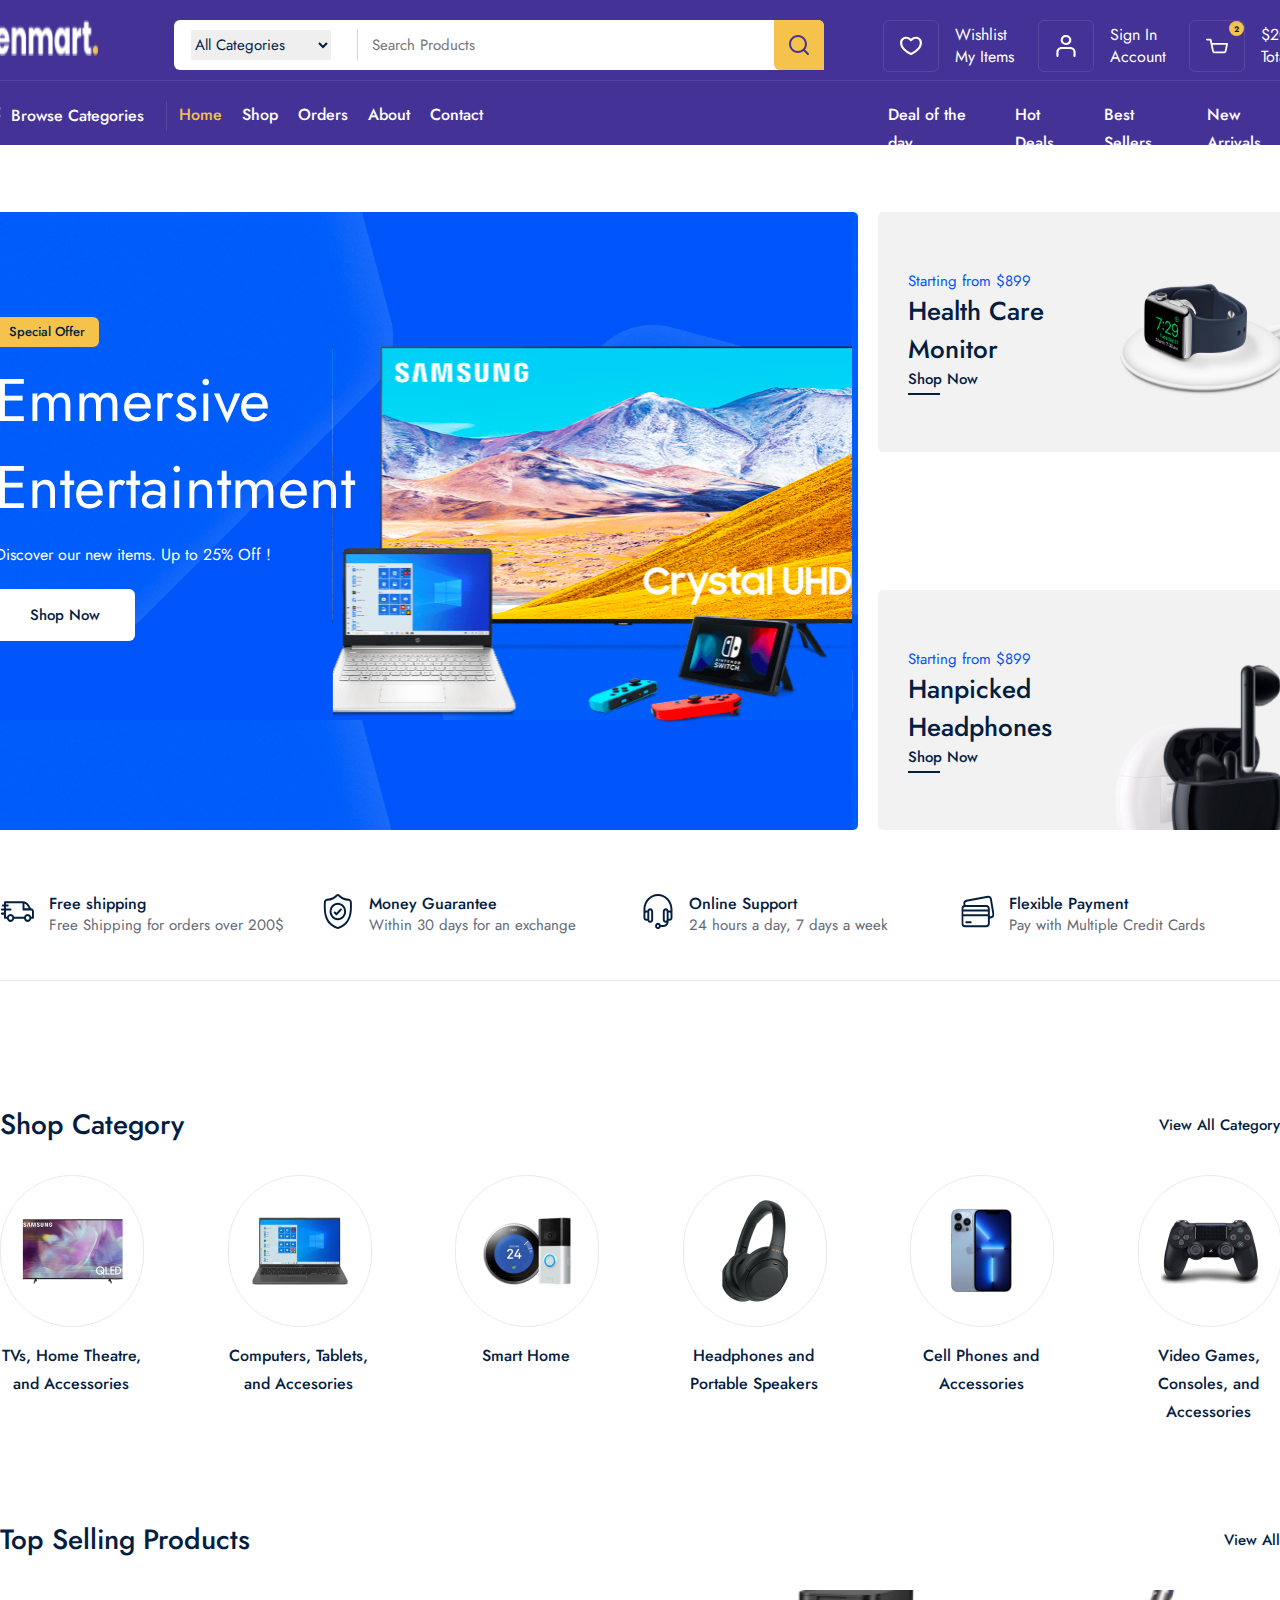
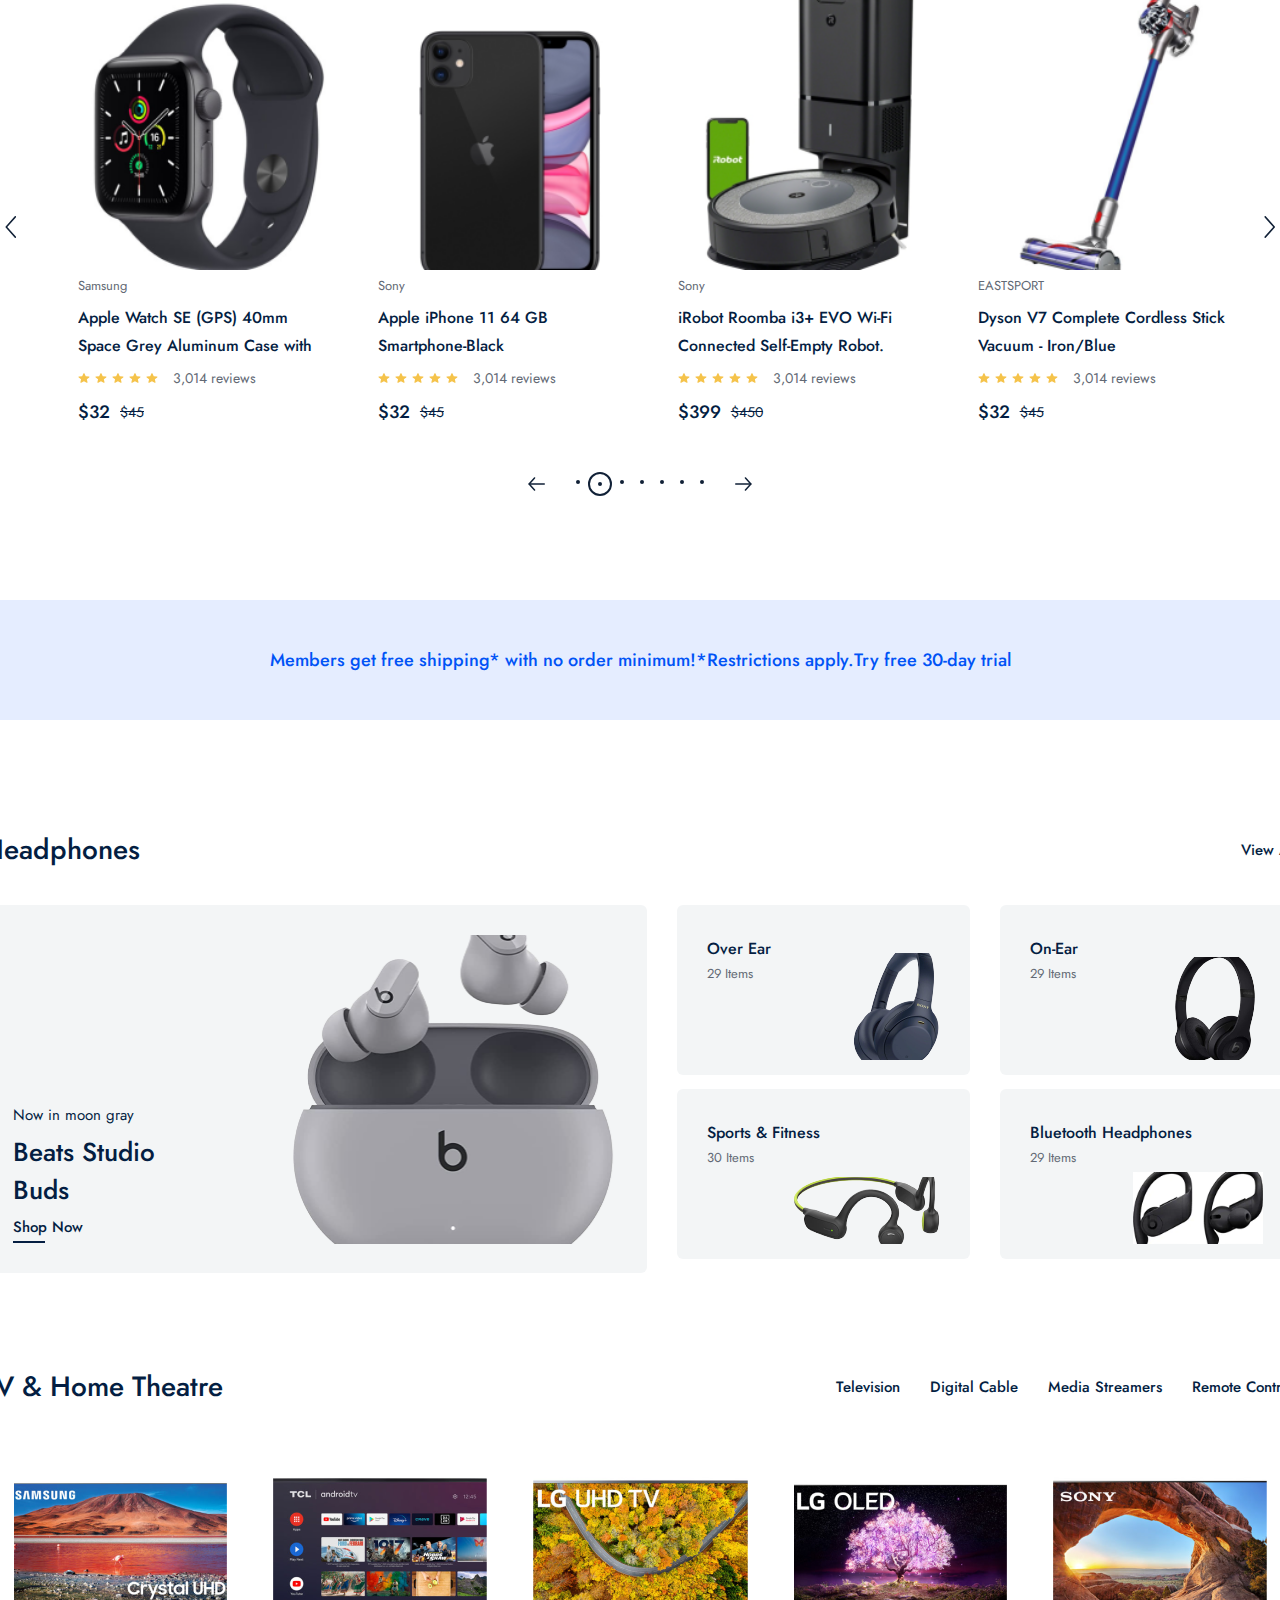
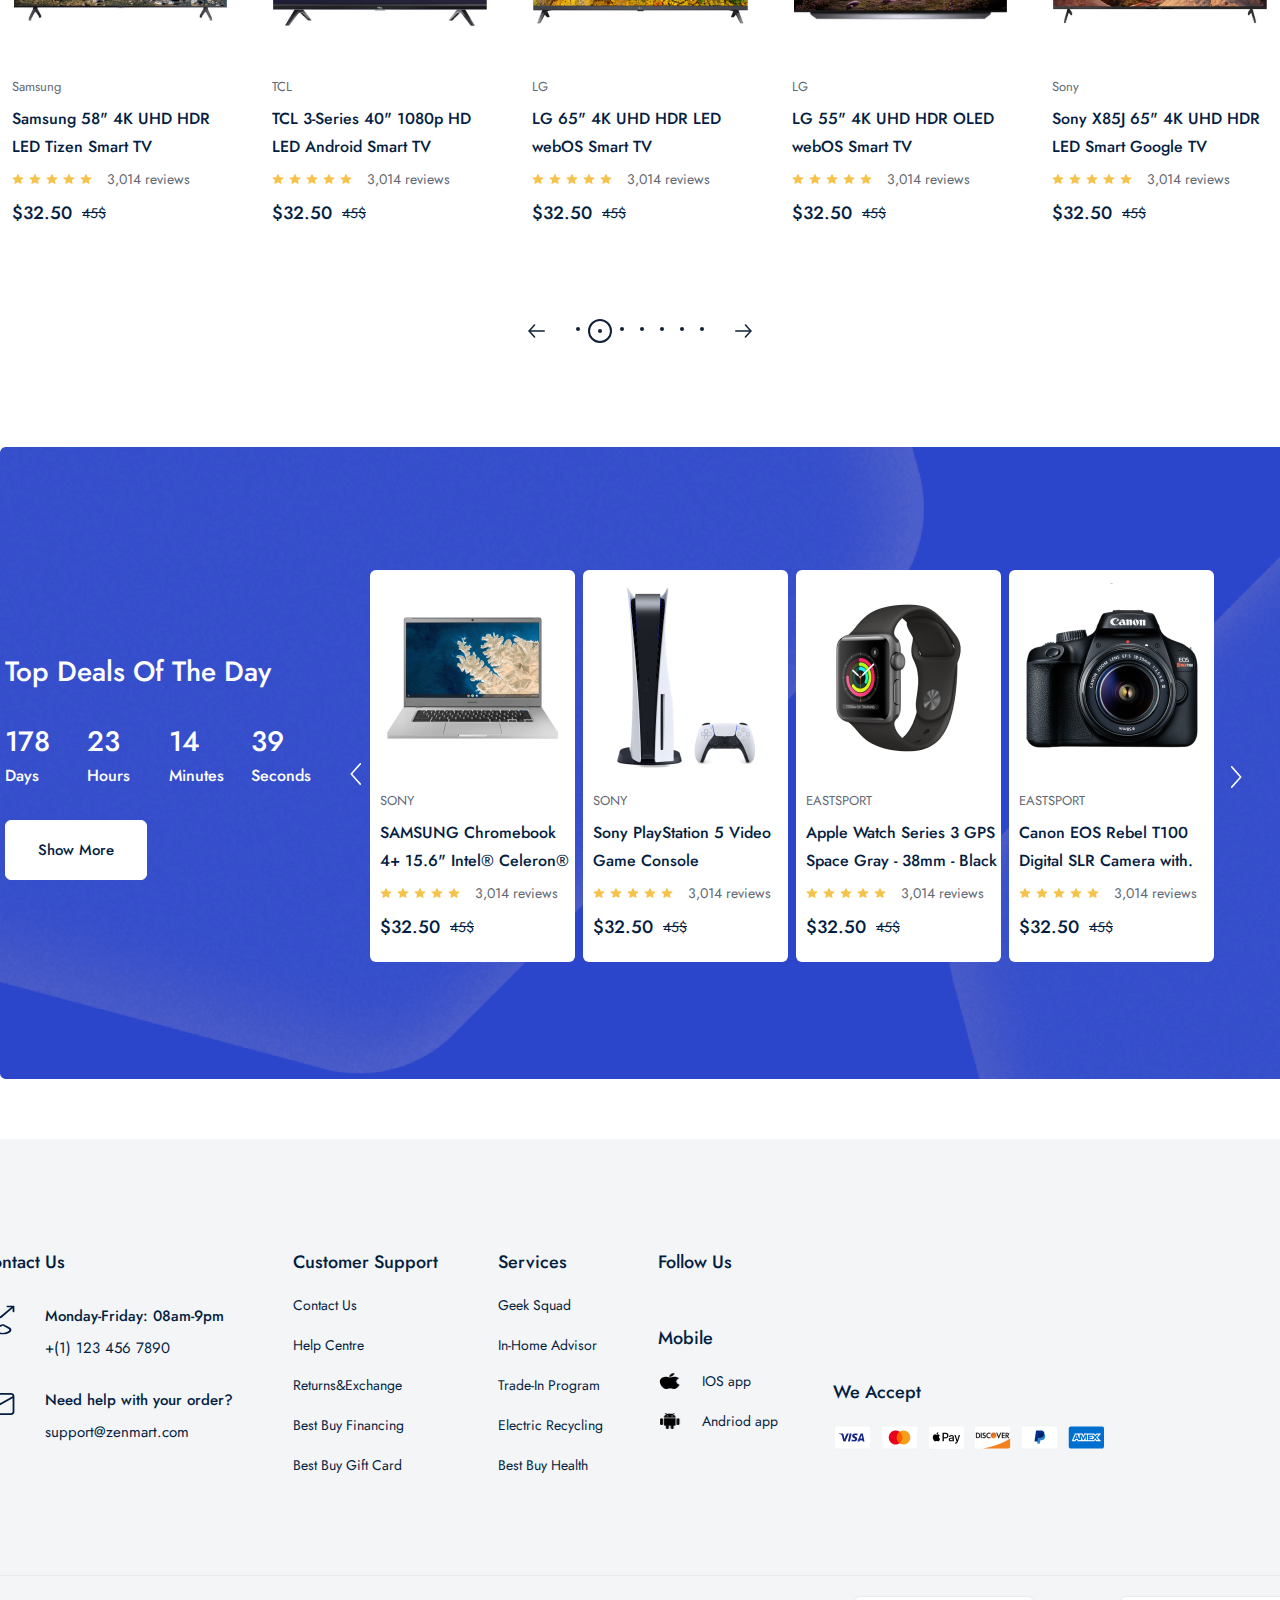
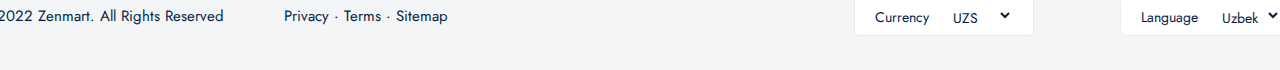
==== commit f02480b5: "feat: completed event and footer section" ====
--- a/index.html
+++ b/index.html
@@ -7,6 +7,7 @@
       <link rel="preconnect" href="https://fonts.googleapis.com">
       <link rel="preconnect" href="https://fonts.gstatic.com" crossorigin>
       <link href="https://fonts.googleapis.com/css2?family=Jost:ital,wght@0,100..900;1,100..900&display=swap" rel="stylesheet">
+      <link rel="stylesheet" href="https://cdnjs.cloudflare.com/ajax/libs/font-awesome/6.6.0/css/all.min.css" integrity="sha512-Kc323vGBEqzTmouAECnVceyQqyqdsSiqLQISBL29aUW4U/M7pSPA/gEUZQqv1cwx4OnYxTxve5UMg5GT6L4JJg==" crossorigin="anonymous" referrerpolicy="no-referrer" />
     </head>
     <body>
         <!--Navbar Section -->
@@ -103,7 +104,7 @@
             </div>
         </div>
         
-        <!-- Home page content starts here -->
+        <!-- Home Page -->
         <div class="home_page">
           <div class="header_frame">
             <div class="container">
@@ -640,8 +641,250 @@
                 </div>
             </div>
           </div>
+          <div class="event_frame">
+            <div class="container">
+                <div class="event_content_box">
+                    <span class="event_title">Top Deals of The Day</span>
+                    <div class="timer_wrapper">
+                        <div class="timer_box">
+                            <strong>178</strong>
+                            <span>Days</span>
+                        </div>
+                        <div class="timer_box">
+                            <strong>23</strong>
+                            <span>Hours</span>
+                        </div>
+                        <div class="timer_box">
+                            <strong>14</strong>
+                            <span>Minutes</span>
+                        </div>
+                        <div class="timer_box">
+                            <strong>39</strong>
+                            <span>Seconds</span>
+                        </div>
+                    </div>
+                    <a href="">Show More</a>
+                </div>
+                <div class="event_product_wrapper">
+                    <div class="next_prev_box" >
+                        <img src="./public/images/icons/next.svg" alt="" class="white_svg">
+                    </div> 
+                    <div class="event_product_boxes">
+                        <div class="event_product_box">
+                           <div class="event_product_img">
+                            <a href="">
+                                <img src="./public/images/products/sony_notebook.png" alt="">
+                            </a>
+                           </div>
+                           <div class="product_content_box" style="padding: 0 0 0 10px;">
+                            <span class="product_title">SONY</span>
+                            <a href="./product/chosenProduct.html">
+                                <p class="product_desc">
+                                    SAMSUNG Chromebook 4+ 15.6" Intel® Celeron®
+                                </p>
+                            </a>
+                            <div class="review_box">
+                                <img src="./public/images/icons/review.svg">
+                                <img src="./public/images/icons/review.svg">
+                                <img src="./public/images/icons/review.svg">
+                                <img src="./public/images/icons/review.svg">
+                                <img src="./public/images/icons/review.svg">
+                                <span>3,014 reviews</span>
+                            </div>
+                            <div class="price_box">
+                                <strong>$32.50</strong>
+                                <span>45$</span>
+                            </div>
+                        </div>
+                        </div>
+                        <div class="event_product_box">
+                            <div class="event_product_img">
+                             <a href="">
+                                 <img src="./public/images/products/sony_playstation.png" alt="">
+                             </a>
+                            </div>
+                            <div class="product_content_box" style="padding: 0 0 0 10px;">
+                             <span class="product_title">SONY</span>
+                             <a href="./product/chosenProduct.html">
+                                 <p class="product_desc">
+                                    Sony PlayStation 5 Video Game Console
+                                 </p>
+                             </a>
+                             <div class="review_box">
+                                 <img src="./public/images/icons/review.svg">
+                                 <img src="./public/images/icons/review.svg">
+                                 <img src="./public/images/icons/review.svg">
+                                 <img src="./public/images/icons/review.svg">
+                                 <img src="./public/images/icons/review.svg">
+                                 <span>3,014 reviews</span>
+                             </div>
+                             <div class="price_box">
+                                 <strong>$32.50</strong>
+                                 <span>45$</span>
+                             </div>
+                         </div>
+                         </div>
+                         <div class="event_product_box">
+                            <div class="event_product_img">
+                             <a href="">
+                                 <img src="./public/images/apple_watch.png" alt="">
+                             </a>
+                            </div>
+                            <div class="product_content_box" style="padding: 0 0 0 10px;">
+                             <span class="product_title">EASTSPORT</span>
+                             <a href="./product/chosenProduct.html">
+                                 <p class="product_desc">
+                                    Apple Watch Series 3 GPS Space Gray - 38mm - Black
+                                 </p>
+                             </a>
+                             <div class="review_box">
+                                 <img src="./public/images/icons/review.svg">
+                                 <img src="./public/images/icons/review.svg">
+                                 <img src="./public/images/icons/review.svg">
+                                 <img src="./public/images/icons/review.svg">
+                                 <img src="./public/images/icons/review.svg">
+                                 <span>3,014 reviews</span>
+                             </div>
+                             <div class="price_box">
+                                 <strong>$32.50</strong>
+                                 <span>45$</span>
+                             </div>
+                         </div>
+                         </div>
+                         <div class="event_product_box">
+                            <div class="event_product_img">
+                             <a href="">
+                                 <img src="./public/images/products/canon_camera.png" alt="">
+                             </a>
+                            </div>
+                            <div class="product_content_box" style="padding: 0 0 0 10px;">
+                             <span class="product_title">EASTSPORT</span>
+                             <a href="./product/chosenProduct.html">
+                                 <p class="product_desc">
+                                    Canon EOS Rebel T100 Digital SLR Camera with.
+                                 </p>
+                             </a>
+                             <div class="review_box">
+                                 <img src="./public/images/icons/review.svg">
+                                 <img src="./public/images/icons/review.svg">
+                                 <img src="./public/images/icons/review.svg">
+                                 <img src="./public/images/icons/review.svg">
+                                 <img src="./public/images/icons/review.svg">
+                                 <span>3,014 reviews</span>
+                             </div>
+                             <div class="price_box">
+                                 <strong>$32.50</strong>
+                                 <span>45$</span>
+                             </div>
+                         </div>
+                         </div>
+                    </div>
+                    <div class="next_prev_box" style="transform: scaleX(-1);">
+                        <img src="./public/images/icons/next.svg" alt="" class="white_svg">
+                    </div>  
+                </div>
+            </div>
+          </div>
         </div>
-        <!--New Section starts here-->
+        <!--FOOTER-->
+        <div class="footer_frame">
+            <div class="container">
+                <div class="footer_top">
+                    <div class="footer_contact_box">
+                        <span class="footer_spec_title">Contact Us</span>
+                        <div class="footer_contact_main">
+                            <img src="./public/images/icons/phone-call.svg" alt="">
+                            <div>
+                                <strong>Monday-Friday: 08am-9pm</strong>
+                                <span>+(1) 123 456 7890</span>
+                              </div>
+                        </div>
+                        <div class="footer_contact_main">
+                            <img src="./public/images/icons/email.svg" alt="">
+                            <div>
+                                <strong>Need help with your order?</strong>
+                                <span>support@zenmart.com</span>
+                              </div>
+                        </div>
+                    </div>
+                    <div class="footer_support_box">
+                        <span class="footer_spec_title" style="margin-bottom: 10px;">Customer Support</span>
+                        <a href="">Contact Us</a>
+                        <a href="">Help Centre</a>
+                        <a href="">Returns&Exchange</a>
+                        <a href="">Best Buy Financing</a>
+                        <a href="">Best Buy Gift Card</a>
+                    </div>
+                    <div class="footer_support_box">
+                        <span class="footer_spec_title" style="margin-bottom: 10px;">Services</span>
+                        <a href="">Geek Squad</a>
+                        <a href="">In-Home Advisor</a>
+                        <a href="">Trade-In Program</a>
+                        <a href="">Electric Recycling</a>
+                        <a href="">Best Buy Health</a>
+                    </div>
+                    <div class="footer_media_box">
+                        <div class="footer_media_main">
+                            <span class="footer_spec_title" style="margin-bottom: 20px;">Follow Us</span>
+                            <div class="media_box">
+                                <i class="fa-brands fa-facebook"></i>
+                                <i class="fa-brands fa-square-x-twitter"></i>
+                                <i class="fa-brands fa-instagram"></i>
+                                <i class="fa-brands fa-linkedin-in"></i>
+                            </div>
+                        </div>
+                        <div class="footer_media_main" style="margin-top: 30px;">
+                            <span class="footer_spec_title" style="margin-bottom: 20px;">Mobile</span>
+                            <div class="mobile_app_box">
+                                <img src="./public/images/icons/apple_icon.png">
+                                <span>IOS app</span>
+                            </div>
+                            <div class="mobile_app_box">
+                                <img src="./public/images/icons/android_icon.png">
+                                <span>Andriod app</span>
+                            </div>
+                        </div>
+                    </div>
+                    <div class="footer_media_box">
+                        <div class="footer_media_main" style="margin-top: 130px;">
+                            <span class="footer_spec_title" style="margin-bottom: 20px;">We Accept</span>
+                            <div class="card_box">
+                              <img src="./public/images/icons/visa.png" alt="">
+                              <img src="./public/images/icons/master_card.png" alt="">
+                              <img src="./public/images/icons/apple_pay.png" alt="">
+                              <img src="./public/images/icons/dicvover.png" alt="">
+                              <img src="./public/images/icons/paypal.png" alt="">
+                              <img src="./public/images/icons/amex.png" alt="">
+                            </div>
+                        </div>   
+                    </div>
+                </div>
+                <div class="footer_bottom">
+                    <div class="footer_main">
+                        <div class="footer_bottom_left">
+                            <span>© 2022 Zenmart. All Rights Reserved</span>
+                            <span>Privacy  ·  Terms  ·  Sitemap</span>
+                        </div>
+                        <div class="footer_bottom_right">
+                            <div class="footer_select_box">
+                                <span>Currency</span>
+                                <select name="" id="">
+                                  <option value=""selected>USD</option>
+                                  <option value=""selected>UZS</option>
+                                </select>
+                            </div>
+                            <div class="footer_select_box">
+                                <span>Language</span>
+                                <select name="" id="">
+                                  <option value=""selected>English</option>
+                                  <option value=""selected>Uzbek</option>
+                                </select>
+                            </div>
+                        </div>
+                    </div>
+                </div>
+            </div>
+        </div>
 
     </body>
 </html>--- a/public/css/command.css
+++ b/public/css/command.css
@@ -314,6 +314,10 @@
     justify-content: center;
     align-items: center;
     padding-bottom: 60px;
+}
+
+.white_svg {
+    filter: brightness(0) invert(1);
 }
 
 /*Put here  !!!!!!!!!! */
@@ -929,7 +933,7 @@
     flex-direction: column;
 }
 
-.container .spec_product_wrapper {
+.spec_product_frame .container .spec_product_wrapper {
     position: relative;
     margin-top: 35px;
     width: 100%;
@@ -939,7 +943,7 @@
     flex-direction: row;
 }
 
-.spec_product_wrapper .big_product_box {
+.spec_product_frame .spec_product_wrapper .big_product_box {
     position: relative;
     padding: 30px;
     width: 664px;
@@ -953,14 +957,14 @@
     border-radius: 6px;
 }
 
-.big_product_box .big_product_content {
+.spec_product_frame .big_product_box .big_product_content {
     width: 160px;
     display: flex;
     flex-direction: column;
     justify-content: flex-end;
 }
 
-.big_product_content span {
+.spec_product_frame .big_product_content span {
     font-family: "Jost";
     font-style: normal;
     font-weight: 400;
@@ -970,7 +974,7 @@
     color: #041e42;
 }
 
-.big_product_content p {
+.spec_product_frame .big_product_content p {
     margin: 7px 0;
     font-family: "Jost";
     font-style: normal;
@@ -981,7 +985,7 @@
     color: #041e42;
 }
 
-.big_product_content a {
+.spec_product_frame .big_product_content a {
     font-family: "Jost";
     font-style: normal;
     font-weight: 500;
@@ -991,14 +995,14 @@
     color: #041e42;
 }
 
-.big_product_box img {
+.spec_product_frame .big_product_box img {
     position: absolute;
     width: 322px;
     height: 309px;
     right: 5%;
 }
 
-.spec_product_wrapper .small_product_wrapper {
+.spec_product_frame .spec_product_wrapper .small_product_wrapper {
     margin-left: 30px;
     width: 620px;
     height: 368px;
@@ -1008,7 +1012,7 @@
     flex-wrap: wrap;
 }
 
-.small_product_wrapper .small_product_box {
+.spec_product_frame .small_product_wrapper .small_product_box {
     position: relative;
     padding: 30px;
     width: 293px;
@@ -1024,16 +1028,16 @@
 
 
 
-.small_product_box:nth-child(odd) {
+.spec_product_frame .small_product_box:nth-child(odd) {
     margin-right: 30px;
 }
 
-.small_product_box .small_product_content {
-    display: flex;
-    flex-direction: column;
-}
-
-.small_product_content strong {
+.spec_product_frame .small_product_box .small_product_content {
+    display: flex;
+    flex-direction: column;
+}
+
+.spec_product_frame .small_product_content strong {
     font-family: "Jost";
     font-style: normal;
     font-weight: 500;
@@ -1043,7 +1047,7 @@
     color: #041e42;
 }
 
-.small_product_content span {
+.spec_product_frame .small_product_content span {
     font-family: "Jost";
     font-style: normal;
     font-weight: 400;
@@ -1055,12 +1059,14 @@
 
 
 
-.small_product_box img {
+.spec_product_frame .small_product_box img {
     position: absolute;
     right: 30px;
     bottom: 15px;
 }
 
+/* TV FRAME SECTION*/
+
 .home_page .tv_frame {
     position: relative;
     margin-top: 60px;
@@ -1076,7 +1082,7 @@
     flex-direction: column;
 }
 
-.container .tv_wrapper {
+.tv_frame .container .tv_wrapper {
     margin-top: 30px;
     width: 100%;
     height: auto;
@@ -1086,7 +1092,7 @@
     justify-content: space-between;
 }
 
-.tv_wrapper .tv_product_boxes {
+.tv_frame .tv_wrapper .tv_product_boxes {
     width: 1300px;
     height: 452px;
 
@@ -1094,7 +1100,7 @@
     flex-direction: row;
 }
 
-.tv_product_boxes .tv_product_box {
+.tv_frame .tv_product_boxes .tv_product_box {
     width: 260px;
     height: 452px;
 
@@ -1105,11 +1111,378 @@
     background: #ffffff;
 }
 
-.tv_product_box .product img {
+.tv_frame .tv_product_box .product img {
      width: 100%;
      height: 280px;
      display: flex;
 }
 
-
-
+/*EVENT FRAME SECTION*/
+
+.home_page .event_frame {
+    position: relative;
+    margin-top: 90px;
+    width: 100%;
+    height: 632px;
+
+    display: flex;
+    flex-direction: row;
+    justify-content: center;
+
+    background-image: url(../images/icons/event_bg.png);
+    background-size: cover;
+}
+
+.event_frame .container {
+    flex-direction: row;
+    justify-content: center;
+
+}
+
+.event_frame  .container .event_content_box {
+    width: 340px;
+    height: auto;
+
+    display: flex;
+    flex-direction: column;
+    justify-content: center;
+}
+
+.event_frame  .event_content_box .event_title {
+    font-family: "Jost";
+    font-style: normal;
+    font-weight: 500;
+    font-size: 28px;
+    line-height: 40px;
+    text-transform: capitalize;
+   
+    color:#ffffff;
+}
+
+.event_frame .event_content_box .timer_wrapper {
+    margin: 30px 0;
+    display: flex;
+    flex-direction: row;
+}
+
+.event_frame  .timer_wrapper .timer_box {
+    width: 82px;
+    height: auto;
+
+    display: flex;
+    flex-direction: column;
+}
+
+.event_frame .timer_box strong {
+    font-family: "Jost";
+    font-style: normal;
+    font-weight: 500;
+    font-size: 28px;
+    line-height: 40px;
+   
+    color: #ffffff;
+}
+
+.event_frame .timer_box span {
+    font-family: "Jost";
+    font-style: normal;
+    font-weight: 500;
+    font-size: 16px;
+    line-height: 28px;
+   
+    color: #ffffff;
+}
+
+.event_frame  .event_content_box a {
+    width: 140px;
+    height: 58px;
+
+    display: flex;
+    align-items: center;
+    justify-content: center;
+    background: #ffffff;
+    border: 1px solid #ffffff;
+    border-radius: 6px;
+
+    font-family: "Jost";
+    font-style: normal;
+    font-weight: 500;
+    font-size: 15px;
+    line-height: 22px;
+   
+    color: #041e42
+}
+
+.event_frame .container .event_product_wrapper {
+    width: 930px;
+    height: auto;
+
+    display: flex;
+    flex-direction: row;
+}
+
+.event_frame .event_product_wrapper .event_product_boxes {
+    position: relative;
+    width: auto;
+    height: auto;
+    display: flex;
+    flex-direction: row;
+    align-items: center;
+}
+
+.event_frame  .event_product_boxes .event_product_box {
+    margin-right: 8px;
+    width: 205px;
+    height: 392px;
+
+    display: flex;
+    flex-direction: column;
+    border-radius: 6px;
+    background-color: #ffffff;
+}
+
+.event_frame  .event_product_box  .event_product_img {
+    width: 100%;
+    height: 220px;
+
+    display: flex;
+    align-items: center;
+    justify-content: center;
+}
+
+/*FOOTER SECTION HERE*/
+
+.footer_frame {
+    position: relative;
+    padding: 90px 0 20px;
+    width: 100%;
+    height: auto;
+    display: flex;
+    flex-direction: row;
+    justify-content: center;
+    background: #f3f5f6;
+}
+
+.footer_spec_title {
+    display: block;
+    margin-bottom: 30px;
+    font-family: "Jost";
+    font-style: normal;
+    font-weight: 500;
+    font-size: 18px;
+    line-height: 26px;
+   
+    color: #041e42
+}
+
+.footer_frame .container {
+    flex-direction: column;
+}
+
+.container .footer_top {
+    width: 100%;
+    height: auto;
+
+    display: flex;
+    flex-direction: row;
+}
+
+.footer_top .footer_contact_box {
+    display: flex;
+    flex-direction: column;
+}
+
+.footer_contact_box .footer_contact_main {
+    margin-bottom: 30px;
+    display: flex;
+    flex-direction: row;
+}
+
+.footer_contact_main img {
+    width: 35px;
+    height: 30px;
+}
+
+.footer_contact_main div {
+    margin-left: 30px;
+    display: flex;
+    flex-direction: column;
+}
+
+.footer_contact_main div strong {
+    font-family: "Jost";
+    font-style: normal;
+    font-weight: 500;
+    font-size: 15px;
+    line-height: 22px;
+   
+    color: #041e42
+}
+
+.footer_contact_main div span {
+    margin-top: 10px;
+    font-family: "Jost";
+    font-style: normal;
+    font-weight: 400;
+    font-size: 15px;
+    line-height: 22px;
+   
+    color: #041e42
+}
+
+.footer_support_box {
+    margin-left: 60px;
+    display: flex;
+    flex-direction: column;
+}
+
+.footer_support_box a {
+    font-family: "Jost";
+    font-style: normal;
+    font-weight: 400;
+    font-size: 14px;
+    line-height: 40px;
+   
+    color: #041e42
+}
+
+.footer_media_box {
+    margin-left: 55px;
+    display: flex;
+    flex-direction: column;
+}
+
+.footer_media_box .footer_media_main {
+    display: flex;
+    flex-direction: column;
+}
+
+.footer_media_main .media_box {
+    
+    display: flex;
+    flex-direction: row;
+}
+
+.media_box i {
+    margin-right: 25px;
+}
+
+.footer_media_main .mobile_app_box {
+    margin-bottom: 20px;
+    display: flex;
+    flex-direction: row;
+    align-items: center;
+}
+
+.mobile_app_box img {
+    width: 24px;
+    height: 16px;
+}
+
+.mobile_app_box span {
+    margin-left: 20px;
+    font-family: "Jost";
+    font-style: normal;
+    font-weight: 400;
+    font-size: 14px;
+    
+   
+    color: #041e42
+}
+
+.footer_media_main .card_box {
+    width: 272px;
+    display: flex;
+    flex-direction: row;
+    justify-content: space-between;
+}
+
+.container .footer_bottom {
+    margin-top: 90px;
+    width: 100%;
+    height: 60px;
+
+    display: flex;
+    flex-direction: row;
+    align-items: flex-end;
+    border-top: 1px solid #eaeaea;
+}
+
+.footer_bottom .footer_main {
+    width: 100%;
+    height: auto;
+
+    display: flex;
+    flex-direction: row;
+}
+
+.footer_main .footer_bottom_left {
+    width: 940px;
+    height: auto;
+
+    display: flex;
+    flex-direction: row;
+}
+
+.footer_bottom_left span {
+    margin-right: 60px;
+    font-family: "Jost";
+    font-style: normal;
+    font-weight: 400;
+    font-size: 15px;
+    line-height: 40px;
+    color: #041e42
+}
+
+.footer_main .footer_bottom_right {
+    width: 480px;
+    height: auto;
+
+    display: flex;
+    flex-direction: row;
+    justify-content: space-between;
+}
+
+.footer_bottom_right .footer_select_box {
+    padding: 10px 20px;
+    width: 180px;
+    height: 40px;
+
+    display: flex;
+    flex-direction: row;
+    
+    background: #ffffff;
+    box-sizing: border-box;
+    border: 1px solid #eaeaea;
+    border-radius: 6px;
+}
+
+.footer_select_box span {
+    font-family: "Jost";
+    font-style: normal;
+    font-weight: 400;
+    font-size: 14px;
+    
+    color: #041e42
+}
+
+.footer_select_box select {
+    margin-left: 20px;
+    width: 70px;
+    height: 90%;
+    background: none;
+    border: none;
+    outline: none;
+    cursor: pointer;
+
+    font-family: "Jost";
+    font-style: normal;
+    font-weight: 400;
+    font-size: 14px;
+    
+    color: #041e42
+}
+
+
+
+
--- a/public/css/home.css
+++ b/public/css/home.css
@@ -4,7 +4,7 @@
     flex-direction: column;
     justify-content: center;
     align-items: center;
-    padding-bottom: 60px;
+    
 
 }
 
